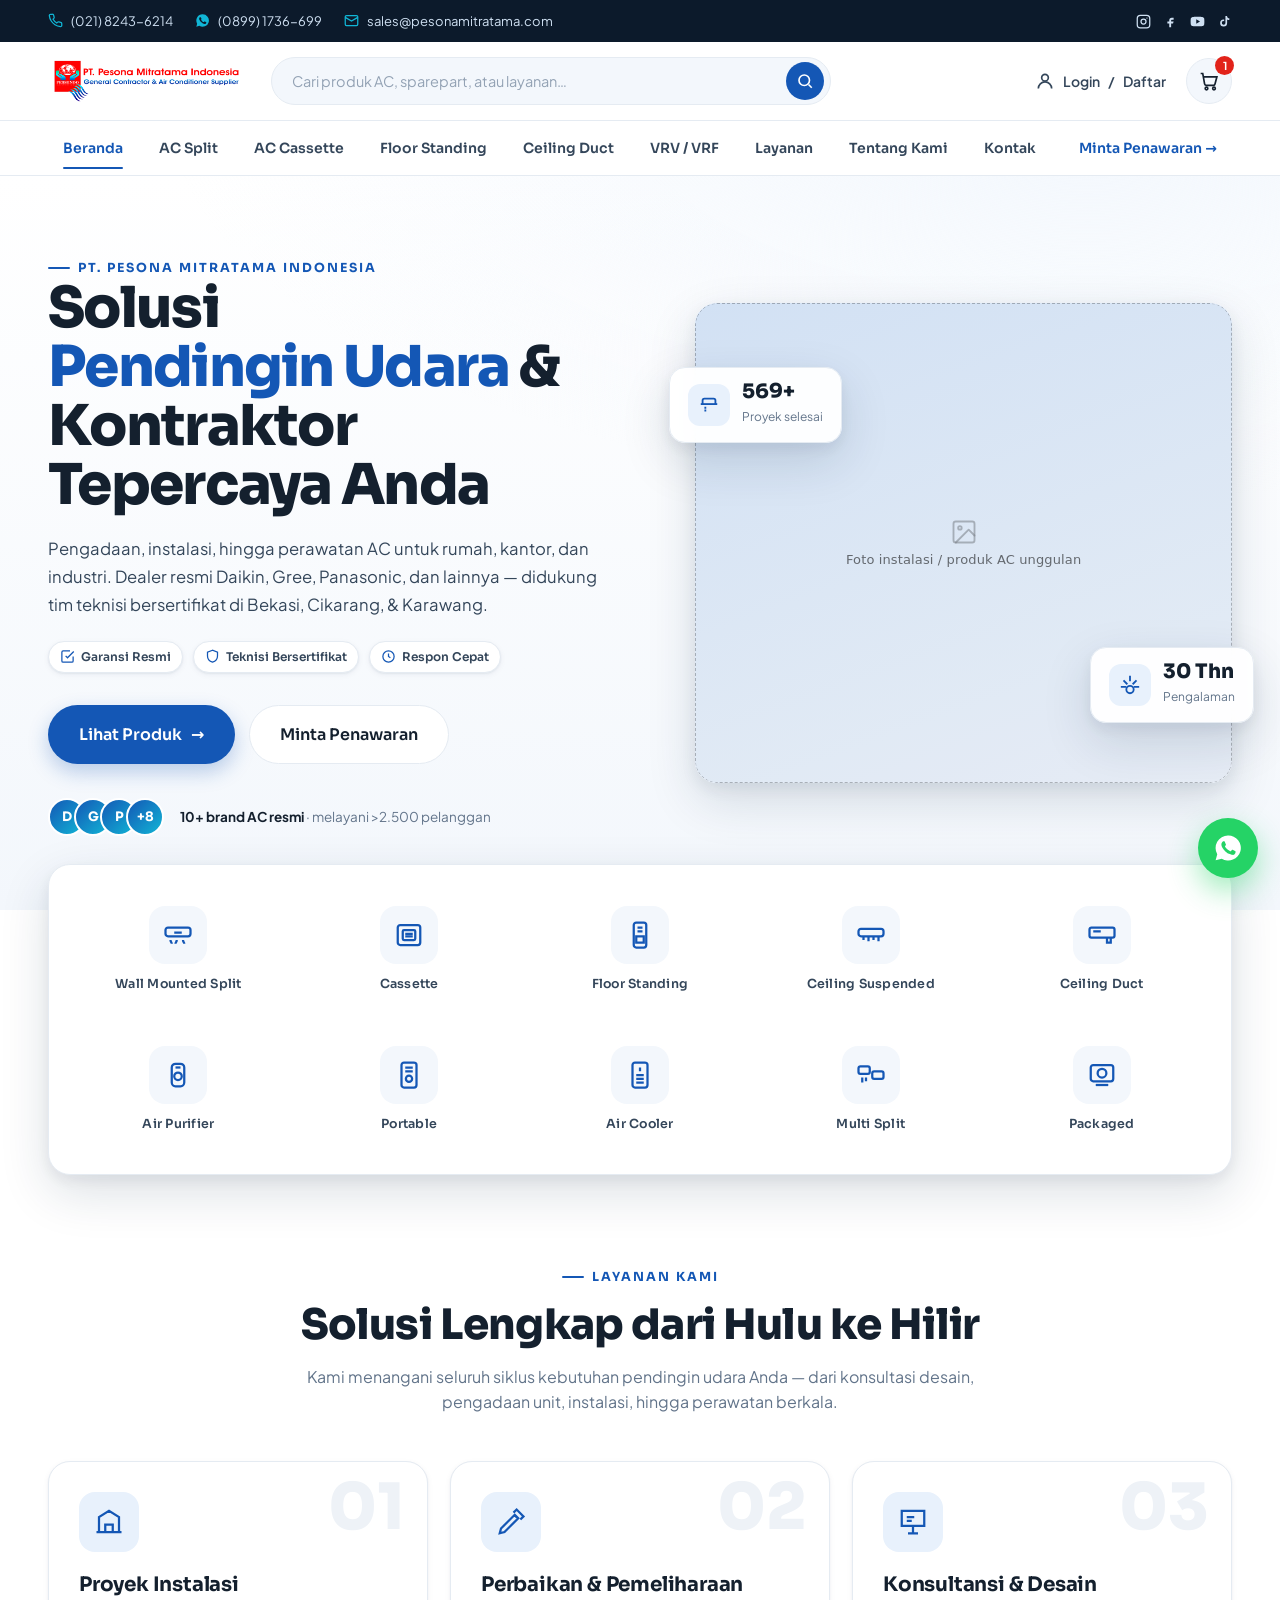
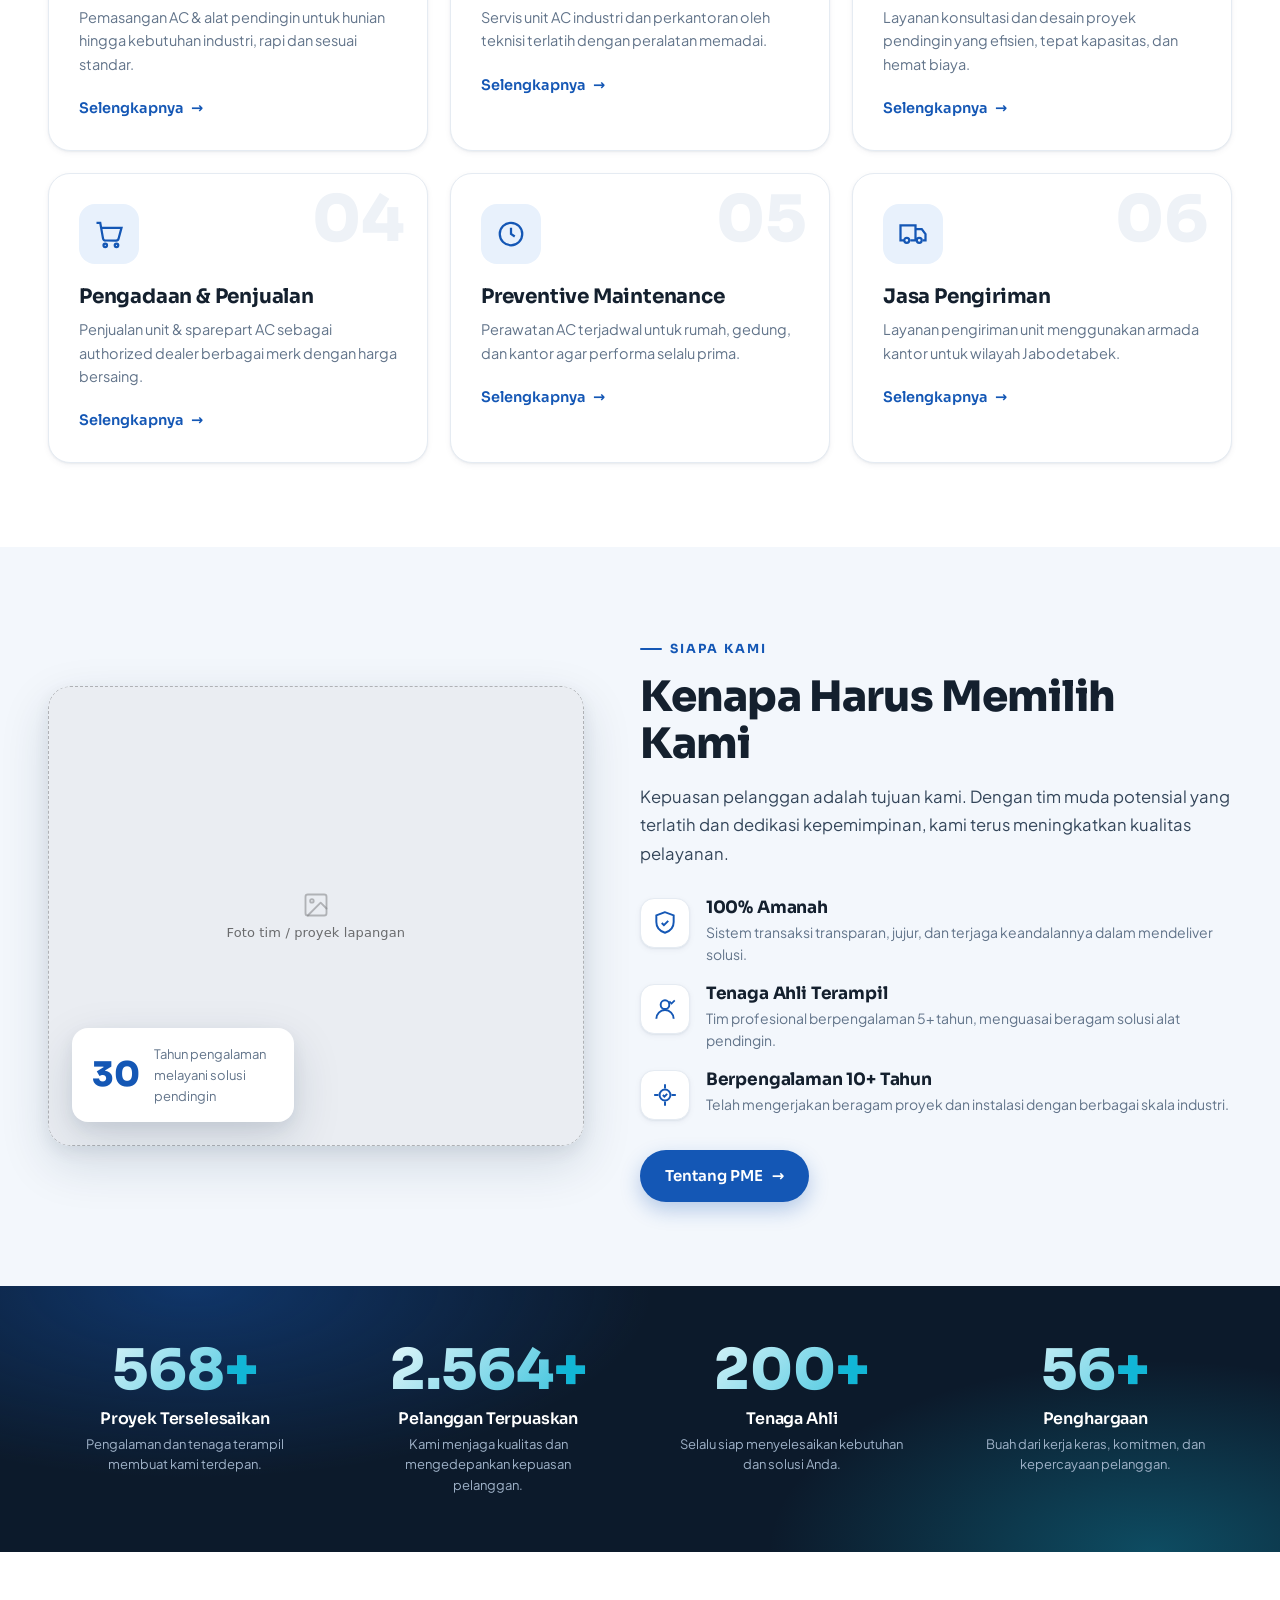
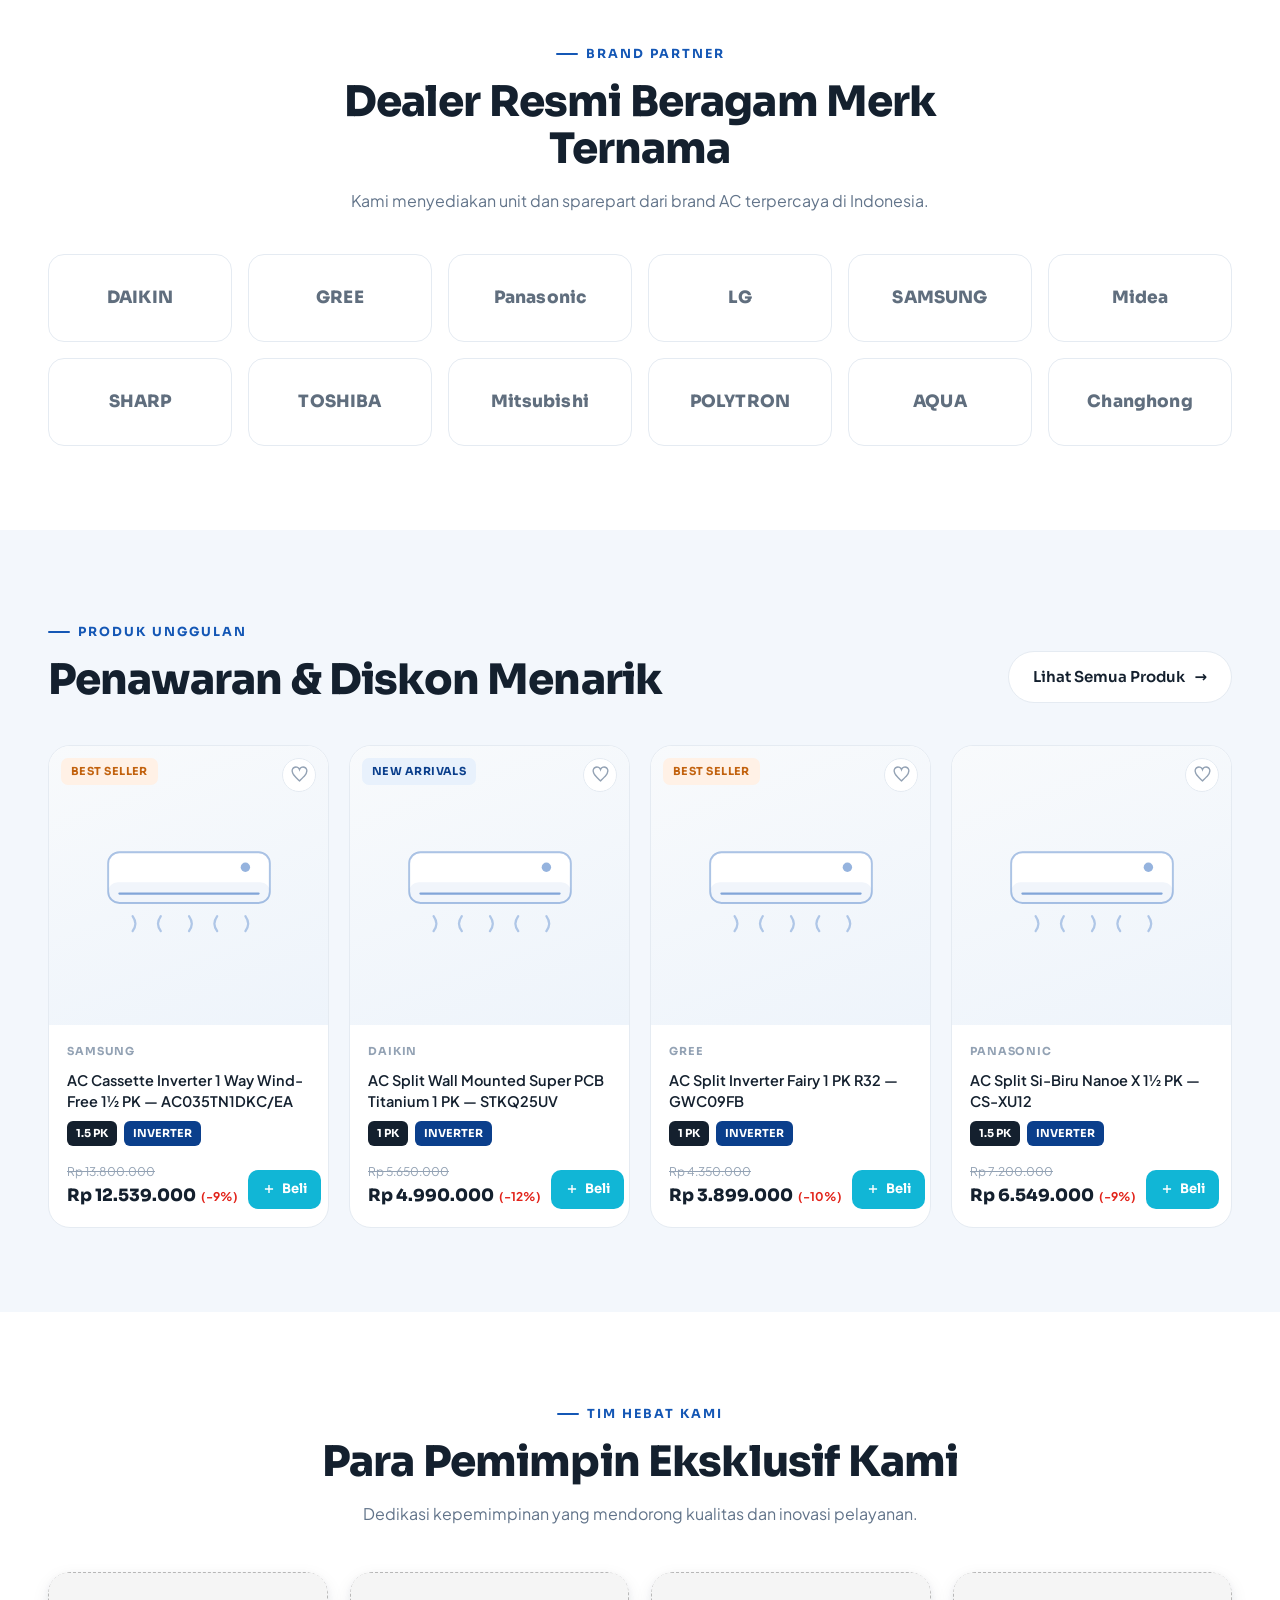
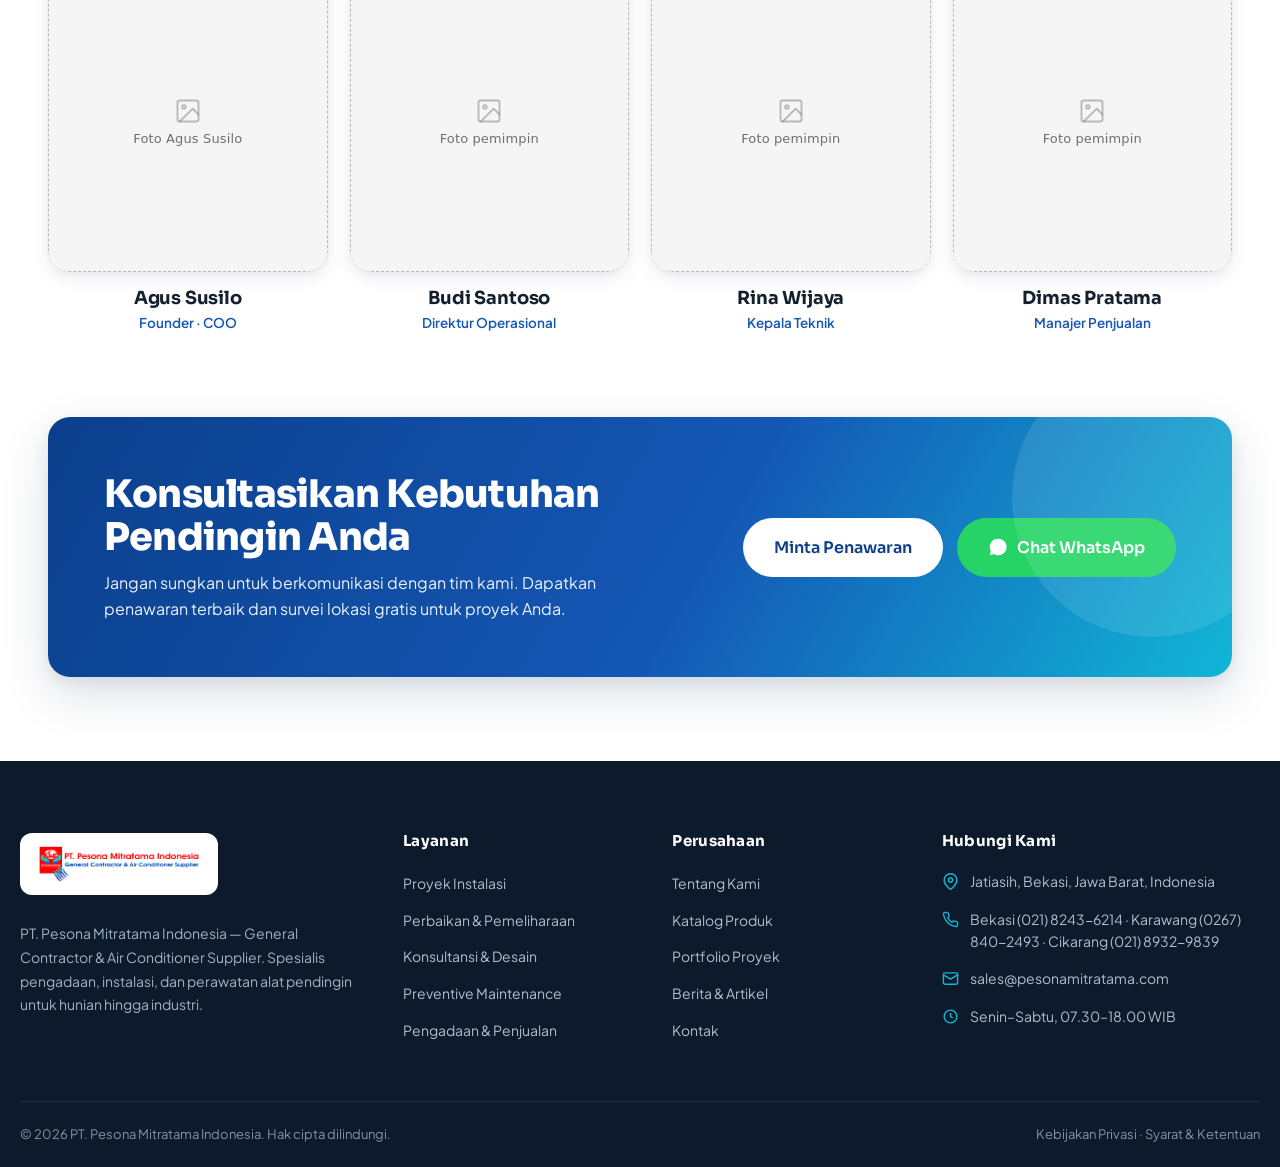
==== index.html @ 2b2618f6 "first commit" ====
<!DOCTYPE html>
<html lang="id" data-hero="split">
<head>
<meta charset="UTF-8" />
<meta name="viewport" content="width=device-width, initial-scale=1.0" />
<title>PME Indonesia — Kontraktor &amp; Solusi Pendingin AC</title>
<link rel="stylesheet" href="assets/styles.css" />
<style>
/* ===================== HERO ===================== */
.hero{position:relative;overflow:hidden;background:
  radial-gradient(120% 90% at 85% -10%, var(--accent-tint), transparent 60%),
  linear-gradient(180deg,#fff,var(--bg-soft))}
[data-hero="split"] .hero-slider,[data-hero="split"] .hero-center,
[data-hero="slider"] .hero-split,[data-hero="slider"] .hero-center,
[data-hero="centered"] .hero-split,[data-hero="centered"] .hero-slider{display:none!important}

/* --- split hero --- */
.hero-split .wrap{display:grid;grid-template-columns:1.05fr .95fr;gap:54px;align-items:center;padding-top:74px;padding-bottom:74px}
.hero-split .h-copy{max-width:560px}
.hero-tags{display:flex;gap:10px;flex-wrap:wrap;margin:22px 0 26px}
.hero-tags .chip{background:#fff;border:1px solid var(--line);color:var(--ink-2);box-shadow:var(--shadow-sm)}
.hero-tags .chip svg{width:15px;height:15px;color:var(--accent)}
.hero-split h1{font-size:clamp(36px,4.4vw,58px);font-weight:800;letter-spacing:-.03em;line-height:1.05}
.hero-split h1 .hl{color:var(--accent);position:relative;white-space:nowrap}
.hero-split .lead{margin-top:20px}
.hero-cta{display:flex;gap:14px;flex-wrap:wrap;margin-top:32px}
.hero-trust{display:flex;align-items:center;gap:16px;margin-top:34px;color:var(--muted);font-size:13.5px}
.hero-trust .avs{display:flex}
.hero-trust .avs span{width:38px;height:38px;border-radius:50%;border:2.5px solid #fff;margin-left:-12px;
  background:linear-gradient(135deg,var(--accent),var(--cyan));display:grid;place-items:center;color:#fff;font-weight:700;font-size:13px;font-family:var(--font-head)}
.hero-trust .avs span:first-child{margin-left:0}
.hero-trust b{color:var(--ink)}

.h-visual{position:relative}
.h-visual .vcard{position:relative;border-radius:var(--radius-lg);overflow:hidden;box-shadow:var(--shadow-lg);
  background:linear-gradient(160deg,#dbeafe,#eff6ff)}
.h-visual image-slot{width:100%;height:480px;display:block}
.float-stat{position:absolute;background:rgba(255,255,255,.94);backdrop-filter:blur(8px);border:1px solid var(--line);
  border-radius:16px;padding:14px 18px;box-shadow:var(--shadow-lg);display:flex;align-items:center;gap:12px}
.float-stat .ic{width:42px;height:42px;border-radius:12px;background:var(--accent-soft);color:var(--accent);display:grid;place-items:center;flex-shrink:0}
.float-stat .ic svg{width:22px;height:22px}
.float-stat b{display:block;font-family:var(--font-head);font-size:20px;font-weight:800;line-height:1;color:var(--ink)}
.float-stat span{font-size:12px;color:var(--muted)}
.float-stat.fs1{left:-26px;top:64px;animation:floaty 5s ease-in-out infinite}
.float-stat.fs2{right:-22px;bottom:60px;animation:floaty 6s ease-in-out infinite .6s}
.h-visual .blob{position:absolute;inset:-10% -8% auto auto;width:60%;height:60%;
  background:radial-gradient(circle,var(--cyan-soft),transparent 70%);filter:blur(8px);z-index:-1}
@keyframes floaty{50%{transform:translateY(-12px)}}
@media(prefers-reduced-motion:reduce){.float-stat{animation:none}}

/* --- banner slider hero --- */
.hero-slider{padding:26px 0 30px}
.hb{position:relative;border-radius:var(--radius-lg);overflow:hidden;box-shadow:var(--shadow-lg);height:440px}
.hb-slide{position:absolute;inset:0;opacity:0;transition:opacity .8s ease;display:grid;grid-template-columns:1.15fr .85fr;align-items:center}
.hb-slide.on{opacity:1}
.hb-slide .txt{padding:0 0 0 56px;color:#fff;z-index:2}
.hb-slide .txt .kick{font-family:var(--font-head);font-weight:700;letter-spacing:.14em;text-transform:uppercase;font-size:13px;opacity:.9}
.hb-slide .txt h2{font-size:clamp(30px,3.6vw,50px);font-weight:800;letter-spacing:-.02em;margin:14px 0 16px;line-height:1.05;color:#fff}
.hb-slide .txt p{font-size:17px;opacity:.92;max-width:380px;margin-bottom:26px}
.hb-slide .art{position:relative;height:100%}
.hb-slide .art image-slot{width:100%;height:100%}
.hb-1{background:linear-gradient(120deg,#0b3f8c,#1457B5 55%,#11B6D6)}
.hb-2{background:linear-gradient(120deg,#0c1a2b,#1b3a8a 60%,#0e9bb8)}
.hb-3{background:linear-gradient(120deg,#097256,#0e9e78 55%,#34d399)}
.hb-disc{display:inline-flex;align-items:center;gap:10px;background:rgba(255,255,255,.16);border:1px solid rgba(255,255,255,.3);
  border-radius:var(--pill);padding:7px 16px;font-weight:700;font-family:var(--font-head);font-size:14px;margin-bottom:18px}
.hb-nav{position:absolute;top:50%;transform:translateY(-50%);width:46px;height:46px;border-radius:50%;border:0;
  background:rgba(255,255,255,.22);color:#fff;display:grid;place-items:center;cursor:pointer;z-index:5;transition:.2s}
.hb-nav:hover{background:rgba(255,255,255,.4)}
.hb-prev{left:16px}.hb-next{right:16px}
.hb-dots{position:absolute;left:56px;bottom:24px;display:flex;gap:9px;z-index:5}
.hb-dot{width:9px;height:9px;border-radius:50%;border:0;background:rgba(255,255,255,.45);cursor:pointer;transition:.2s}
.hb-dot.on{background:#fff;width:26px;border-radius:5px}

/* --- centered hero --- */
.hero-center{text-align:center;padding:90px 0 84px}
.hero-center .h-copy{max-width:780px;margin:0 auto}
.hero-center h1{font-size:clamp(38px,5.2vw,66px);font-weight:800;letter-spacing:-.03em;line-height:1.04}
.hero-center h1 .hl{color:var(--accent)}
.hero-center .lead{margin:22px auto 0;max-width:620px}
.hero-center .searchbig{display:flex;max-width:620px;margin:34px auto 0;background:#fff;border:1.5px solid var(--line);
  border-radius:var(--pill);box-shadow:var(--shadow-md);padding:7px 7px 7px 22px;align-items:center}
.hero-center .searchbig input{flex:1;border:0;outline:none;font-family:inherit;font-size:15.5px;background:transparent}
.hero-center .pills{display:flex;gap:10px;flex-wrap:wrap;justify-content:center;margin-top:22px}
.hero-center .pills a{font-size:13px;font-weight:600;font-family:var(--font-head);padding:8px 16px;border-radius:var(--pill);
  background:#fff;border:1px solid var(--line);color:var(--ink-2);transition:.18s}
.hero-center .pills a:hover{border-color:var(--accent);color:var(--accent)}

/* ===================== CATEGORY STRIP ===================== */
.cat-strip{margin-top:-46px;position:relative;z-index:5}
[data-hero="slider"] .cat-strip,[data-hero="centered"] .cat-strip{margin-top:0;padding-top:18px}
.cat-grid{display:grid;grid-template-columns:repeat(5,1fr);gap:16px;background:#fff;border:1px solid var(--line);
  border-radius:var(--radius-lg);padding:22px;box-shadow:var(--shadow-lg)}
.cat-card{display:flex;flex-direction:column;align-items:center;gap:12px;text-align:center;padding:18px 10px;border-radius:var(--radius);
  border:1px solid transparent;transition:.18s;cursor:pointer}
.cat-card:hover{border-color:var(--accent-soft);background:var(--accent-tint);transform:translateY(-3px)}
.cat-card .cic{width:58px;height:58px;display:grid;place-items:center;border-radius:16px;background:var(--bg-soft);color:var(--accent);transition:.2s}
.cat-card:hover .cic{background:var(--accent);color:#fff}
.cat-card .cic svg{width:30px;height:30px}
.cat-card span{font-family:var(--font-head);font-weight:600;font-size:12.5px;letter-spacing:.02em;color:var(--ink-2);line-height:1.3}

/* ===================== SERVICES ===================== */
.svc-grid{display:grid;grid-template-columns:repeat(3,1fr);gap:22px;margin-top:46px}
.svc-card{position:relative;background:#fff;border:1px solid var(--line);border-radius:var(--radius-lg);padding:30px;
  overflow:hidden;transition:.22s;box-shadow:var(--shadow-sm)}
.svc-card:hover{transform:translateY(-5px);box-shadow:var(--shadow-lg);border-color:var(--accent-soft)}
.svc-card .num{position:absolute;right:22px;top:14px;font-family:var(--font-head);font-weight:800;font-size:64px;color:var(--line-2);line-height:1}
.svc-card .sic{width:60px;height:60px;border-radius:16px;display:grid;place-items:center;background:var(--accent-soft);color:var(--accent);margin-bottom:22px;position:relative}
.svc-card:hover .sic{background:var(--accent);color:#fff}
.svc-card .sic svg{width:30px;height:30px}
.svc-card h3{font-size:20px;margin-bottom:10px;position:relative}
.svc-card p{font-size:14.5px;color:var(--muted);margin-bottom:18px;position:relative}
.svc-card .link-more{position:relative}

/* ===================== WHY US (split) ===================== */
.why{background:var(--bg-soft)}
.why .wrap{display:grid;grid-template-columns:.95fr 1.05fr;gap:56px;align-items:center}
.why-visual{position:relative;border-radius:var(--radius-lg);overflow:hidden;box-shadow:var(--shadow-lg)}
.why-visual image-slot{width:100%;height:460px}
.why-badge{position:absolute;left:24px;bottom:24px;background:#fff;border-radius:16px;padding:16px 20px;box-shadow:var(--shadow-lg);display:flex;align-items:center;gap:14px}
.why-badge .yr{font-family:var(--font-head);font-weight:800;font-size:34px;color:var(--accent);line-height:1}
.why-badge span{font-size:13px;color:var(--muted);max-width:120px}
.why-list{margin-top:30px;display:flex;flex-direction:column;gap:18px}
.why-item{display:flex;gap:16px}
.why-item .yic{width:50px;height:50px;border-radius:14px;flex-shrink:0;display:grid;place-items:center;background:#fff;border:1px solid var(--line);color:var(--accent);box-shadow:var(--shadow-sm)}
.why-item .yic svg{width:26px;height:26px}
.why-item h4{font-family:var(--font-head);font-size:17px;font-weight:700;margin-bottom:4px}
.why-item p{font-size:14px;color:var(--muted)}

/* ===================== STATS ===================== */
.stats{background:var(--dark);color:#fff;position:relative;overflow:hidden}
.stats::before{content:"";position:absolute;inset:0;background:
  radial-gradient(60% 120% at 15% 0%, rgba(20,87,181,.45), transparent 60%),
  radial-gradient(50% 120% at 90% 100%, rgba(17,182,214,.32), transparent 60%)}
.stats .wrap{position:relative}
.stats-grid{display:grid;grid-template-columns:repeat(4,1fr);gap:30px;text-align:center}
.stat .num{font-family:var(--font-head);font-weight:800;font-size:clamp(38px,4.4vw,56px);line-height:1;
  background:linear-gradient(135deg,#fff,var(--cyan));-webkit-background-clip:text;background-clip:text;color:transparent}
.stat .plus{color:var(--cyan)}
.stat h4{font-size:16px;margin-top:12px;color:#fff;font-weight:600}
.stat p{font-size:13px;color:#9fb2c8;margin-top:6px;max-width:230px;margin-inline:auto}

/* ===================== BRANDS ===================== */
.brand-grid{display:grid;grid-template-columns:repeat(6,1fr);gap:16px;margin-top:40px}
.brand-card{height:88px;display:grid;place-items:center;background:#fff;border:1px solid var(--line);border-radius:var(--radius);
  font-family:var(--font-head);font-weight:800;font-size:17px;letter-spacing:.01em;color:var(--ink-2);transition:.2s;
  text-align:center;padding:10px}
.brand-card span{opacity:.78;transition:.2s}
.brand-card:hover{border-color:var(--accent-soft);box-shadow:var(--shadow-md);transform:translateY(-3px)}
.brand-card:hover span{opacity:1;color:var(--accent)}

/* ===================== PRODUCTS ===================== */
.prod-grid{display:grid;grid-template-columns:repeat(4,1fr);gap:20px;margin-top:42px}
.prod-card{background:#fff;border:1px solid var(--line);border-radius:var(--radius-lg);overflow:hidden;transition:.22s;display:flex;flex-direction:column}
.prod-card:hover{transform:translateY(-5px);box-shadow:var(--shadow-lg);border-color:var(--accent-soft)}
.prod-media{position:relative;aspect-ratio:1/1;background:linear-gradient(160deg,#f8fafc,#eef4fb);display:grid;place-items:center;padding:22px}
.prod-media .badge{position:absolute;left:12px;top:12px}
.prod-media .like{position:absolute;right:12px;top:12px;width:34px;height:34px;border-radius:50%;background:#fff;border:1px solid var(--line);
  display:grid;place-items:center;color:var(--faint);cursor:pointer;transition:.18s}
.prod-media .like:hover{color:var(--red);border-color:var(--red)}
.prod-media .acimg{width:80%;color:var(--accent)}
.prod-body{padding:18px;display:flex;flex-direction:column;gap:10px;flex:1}
.prod-brand{font-size:11px;font-weight:700;letter-spacing:.08em;text-transform:uppercase;color:var(--faint);font-family:var(--font-head)}
.prod-name{font-size:14.5px;font-weight:600;line-height:1.4;color:var(--ink);min-height:40px}
.prod-meta{display:flex;gap:7px}
.tag-pk{background:var(--ink);color:#fff;font-family:var(--font-head);font-weight:700;font-size:11px;padding:4px 9px;border-radius:6px}
.tag-inv{background:var(--accent-700);color:#fff;font-family:var(--font-head);font-weight:700;font-size:11px;padding:4px 9px;border-radius:6px}
.prod-foot{margin-top:auto;display:flex;align-items:flex-end;justify-content:space-between;gap:10px;padding-top:6px}
.prod-price .old{font-size:12px;color:var(--faint);text-decoration:line-through;white-space:nowrap}
.prod-price .now{font-family:var(--font-head);font-weight:800;font-size:17px;color:var(--ink);white-space:nowrap}
.prod-price .disc{color:var(--red);font-size:12px;font-weight:700;margin-left:5px}
.prod-buy{display:inline-flex;align-items:center;gap:6px;background:var(--cyan);color:#fff;font-family:var(--font-head);font-weight:700;
  font-size:13px;padding:9px 14px;border-radius:var(--radius-sm);cursor:pointer;transition:.18s}
.prod-buy:hover{filter:brightness(.94)}

/* ===================== TEAM ===================== */
.team-grid{display:grid;grid-template-columns:repeat(4,1fr);gap:22px;margin-top:46px}
.team-card{text-align:center}
.team-photo{position:relative;border-radius:var(--radius-lg);overflow:hidden;box-shadow:var(--shadow-md);margin-bottom:16px}
.team-photo image-slot{width:100%;height:300px}
.team-photo .social{position:absolute;left:0;right:0;bottom:0;display:flex;justify-content:center;gap:10px;padding:14px;
  background:linear-gradient(transparent,rgba(12,26,43,.7));opacity:0;transform:translateY(10px);transition:.25s}
.team-card:hover .team-photo .social{opacity:1;transform:none}
.team-photo .social a{width:34px;height:34px;border-radius:50%;background:#fff;display:grid;place-items:center;color:var(--accent)}
.team-card h4{font-family:var(--font-head);font-size:18px;font-weight:700}
.team-card .role{color:var(--accent);font-size:13.5px;font-weight:600;margin-top:3px}

/* ===================== CTA BAND ===================== */
.cta{position:relative;border-radius:var(--radius-lg);overflow:hidden;background:linear-gradient(120deg,var(--accent-700),var(--accent) 55%,var(--cyan));
  color:#fff;padding:56px 56px;display:grid;grid-template-columns:1.4fr auto;align-items:center;gap:30px;box-shadow:var(--shadow-lg)}
.cta::after{content:"";position:absolute;right:-60px;top:-60px;width:280px;height:280px;border-radius:50%;background:rgba(255,255,255,.1)}
.cta h2{color:#fff;font-size:clamp(26px,3vw,38px);font-weight:800;letter-spacing:-.02em;position:relative}
.cta p{opacity:.92;margin-top:12px;max-width:520px;position:relative;font-size:16px}
.cta .cta-actions{display:flex;gap:14px;position:relative;flex-wrap:wrap}
.cta .btn-white{background:#fff;color:var(--accent-700)}
.cta .btn-white:hover{background:#eef4fb}
.cta .btn-wa{background:#25D366;color:#fff}

/* drawer */
.drawer{position:fixed;inset:0;z-index:200;visibility:hidden}
.drawer.open{visibility:visible}
.drawer-scrim{position:absolute;inset:0;background:rgba(12,26,43,.5);opacity:0;transition:.25s}
.drawer.open .drawer-scrim{opacity:1}
.drawer-panel{position:absolute;top:0;left:0;bottom:0;width:84%;max-width:330px;background:#fff;padding:24px;
  transform:translateX(-100%);transition:transform .3s cubic-bezier(.3,.7,.3,1);overflow:auto}
.drawer.open .drawer-panel{transform:none}
.drawer-panel .brand{margin-bottom:24px}
.drawer-panel a{display:block;padding:13px 12px;border-radius:10px;font-family:var(--font-head);font-weight:600;color:var(--ink-2);font-size:15px}
.drawer-panel a:hover{background:var(--accent-tint);color:var(--accent)}
.drawer-panel .dsearch{display:flex;background:var(--bg-soft);border:1px solid var(--line);border-radius:var(--pill);padding:0 6px 0 16px;align-items:center;margin-bottom:18px;height:46px}
.drawer-panel .dsearch input{flex:1;border:0;background:transparent;outline:none;font-family:inherit;font-size:14px}

@media(max-width:1024px){
  .cat-grid{grid-template-columns:repeat(4,1fr)}
  .svc-grid{grid-template-columns:repeat(2,1fr)}
  .brand-grid{grid-template-columns:repeat(4,1fr)}
  .prod-grid{grid-template-columns:repeat(2,1fr)}
  .team-grid{grid-template-columns:repeat(2,1fr)}
  .stats-grid{grid-template-columns:repeat(2,1fr);gap:40px 20px}
  .why .wrap{grid-template-columns:1fr;gap:36px}
  .hero-split .wrap{grid-template-columns:1fr;gap:30px}
  .hero-split .h-visual{order:-1}
  .h-visual image-slot{height:340px}
  .hb-slide .art{display:none}
  .hb-slide{grid-template-columns:1fr}
  .hb-slide .txt{padding-right:40px}
}
@media(max-width:640px){
  .cat-grid{grid-template-columns:repeat(2,1fr);padding:16px}
  .svc-grid{grid-template-columns:1fr}
  .brand-grid{grid-template-columns:repeat(2,1fr)}
  .prod-grid{grid-template-columns:1fr}
  .team-grid{grid-template-columns:1fr 1fr}
  .cta{grid-template-columns:1fr;padding:34px 26px;text-align:left}
  .float-stat{display:none}
}
</style>
</head>
<body>
<template id="__bundler_thumbnail" data-bg-color="#1457B5">
  <svg viewBox="0 0 1200 800" xmlns="http://www.w3.org/2000/svg">
    <rect width="1200" height="800" fill="#1457B5"/>
    <rect x="360" y="300" width="480" height="150" rx="28" fill="#ffffff"/>
    <rect x="360" y="385" width="480" height="65" rx="20" fill="#cfe0f6"/>
    <line x1="400" y1="417" x2="800" y2="417" stroke="#1457B5" stroke-width="8" stroke-linecap="round"/>
    <circle cx="780" cy="335" r="14" fill="#11B6D6"/>
    <path d="M430 480c12 18 12 30 0 48M520 480c-12 18-12 30 0 48M610 480c12 18 12 30 0 48M700 480c-12 18-12 30 0 48M770 480c12 18 12 30 0 48" stroke="#cfe0f6" stroke-width="9" stroke-linecap="round" fill="none"/>
    <text x="600" y="620" font-family="Arial, sans-serif" font-size="62" font-weight="800" fill="#ffffff" text-anchor="middle" letter-spacing="6">PME</text>
    <text x="600" y="670" font-family="Arial, sans-serif" font-size="26" fill="#cfe0f6" text-anchor="middle" letter-spacing="3">PESONA MITRATAMA INDONESIA</text>
  </svg>
</template>
<!-- ============ HEADER (shared) ============ -->
<div class="topbar">
  <div class="wrap">
    <div class="tb-left">
      <a class="tb-item" href="tel:02182436214"><svg viewBox="0 0 24 24" fill="none" stroke="currentColor" stroke-width="2"><path d="M22 16.92v3a2 2 0 0 1-2.18 2 19.79 19.79 0 0 1-8.63-3.07 19.5 19.5 0 0 1-6-6 19.79 19.79 0 0 1-3.07-8.67A2 2 0 0 1 4.11 2h3a2 2 0 0 1 2 1.72c.13.96.36 1.9.7 2.81a2 2 0 0 1-.45 2.11L8.09 9.91a16 16 0 0 0 6 6l1.27-1.27a2 2 0 0 1 2.11-.45c.9.34 1.85.57 2.81.7A2 2 0 0 1 22 16.92z"/></svg> (021) 8243-6214</a>
      <a class="tb-item" href="https://wa.me/6281289069996"><svg viewBox="0 0 24 24" fill="currentColor"><path d="M12 2a10 10 0 0 0-8.6 15l-1.3 4.8 4.9-1.3A10 10 0 1 0 12 2zm5.8 14.2c-.2.7-1.2 1.3-1.7 1.3-.4 0-1 .1-3.4-.9-2.9-1.3-4.7-4.3-4.9-4.5-.1-.2-1.1-1.5-1.1-2.9s.7-2 1-2.3c.2-.3.5-.3.7-.3h.5c.2 0 .4 0 .6.5l.8 2c.1.1.1.3 0 .5l-.4.6c-.2.2-.4.4-.2.7.2.3.8 1.3 1.7 2.1 1.2 1 2.1 1.4 2.4 1.5.2.1.4.1.6-.1l.7-.9c.2-.2.4-.2.6-.1l1.9.9c.2.1.4.2.4.3.1.1.1.6-.1 1.3z"/></svg> (0899) 1736-699</a>
      <a class="tb-item" href="mailto:sales@pesonamitratama.com"><svg viewBox="0 0 24 24" fill="none" stroke="currentColor" stroke-width="2"><rect x="2" y="4" width="20" height="16" rx="2"/><path d="m22 7-10 6L2 7"/></svg> sales@pesonamitratama.com</a>
    </div>
    <div class="tb-right">
      <div class="socials">
        <a href="#" aria-label="Instagram"><svg viewBox="0 0 24 24" fill="none" stroke="currentColor" stroke-width="2"><rect x="2" y="2" width="20" height="20" rx="5"/><circle cx="12" cy="12" r="4"/><circle cx="17.5" cy="6.5" r="1" fill="currentColor" stroke="none"/></svg></a>
        <a href="#" aria-label="Facebook"><svg viewBox="0 0 24 24" fill="currentColor"><path d="M14 9h3V6h-3a4 4 0 0 0-4 4v2H7v3h3v6h3v-6h3l1-3h-4v-2a1 1 0 0 1 1-1z"/></svg></a>
        <a href="#" aria-label="YouTube"><svg viewBox="0 0 24 24" fill="currentColor"><path d="M23 12s0-3.5-.4-5.1a2.7 2.7 0 0 0-1.9-1.9C18.9 4.5 12 4.5 12 4.5s-6.9 0-8.7.5A2.7 2.7 0 0 0 1.4 6.9C1 8.5 1 12 1 12s0 3.5.4 5.1a2.7 2.7 0 0 0 1.9 1.9c1.8.5 8.7.5 8.7.5s6.9 0 8.7-.5a2.7 2.7 0 0 0 1.9-1.9C23 15.5 23 12 23 12zM10 15.5v-7l6 3.5z"/></svg></a>
        <a href="#" aria-label="TikTok"><svg viewBox="0 0 24 24" fill="currentColor"><path d="M16 3c.3 2.1 1.6 3.6 3.7 3.8v2.6c-1.2.1-2.4-.2-3.5-.8v5.6a5.6 5.6 0 1 1-5.6-5.6c.3 0 .6 0 .9.1v2.7a2.9 2.9 0 1 0 2 2.8V3z"/></svg></a>
      </div>
    </div>
  </div>
</div>

<header class="header">
  <div class="wrap">
    <a class="brand" href="index.html"><img src="assets/pme-logo.png" alt="PT. Pesona Mitratama Indonesia" /></a>
    <div class="searchbar">
      <input type="text" placeholder="Cari produk AC, sparepart, atau layanan…" />
      <button aria-label="Cari"><svg width="18" height="18" viewBox="0 0 24 24" fill="none" stroke="currentColor" stroke-width="2.2"><circle cx="11" cy="11" r="7"/><path d="m21 21-4.3-4.3"/></svg></button>
    </div>
    <div class="h-right">
      <div class="h-account">
        <svg width="20" height="20" viewBox="0 0 24 24" fill="none" stroke="currentColor" stroke-width="2"><circle cx="12" cy="8" r="4"/><path d="M4 21a8 8 0 0 1 16 0"/></svg>
        <a class="login-txt" href="#">Login</a><span class="reg-sep">/</span><a href="#">Daftar</a>
      </div>
      <a class="h-cart" href="#"><svg width="20" height="20" viewBox="0 0 24 24" fill="none" stroke="currentColor" stroke-width="2"><circle cx="9" cy="21" r="1.6"/><circle cx="18" cy="21" r="1.6"/><path d="M2 3h2.5l2.2 12.5a2 2 0 0 0 2 1.7h8.5a2 2 0 0 0 2-1.6L21.5 7H6"/></svg><span class="count">1</span></a>
      <button class="hamburger" aria-label="Menu"><span></span><span></span><span></span></button>
    </div>
  </div>
</header>

<nav class="nav">
  <div class="wrap">
    <a href="index.html" class="active">Beranda</a>
    <a href="katalog.html">AC Split</a>
    <a href="katalog.html">AC Cassette</a>
    <a href="katalog.html">Floor Standing</a>
    <a href="katalog.html">Ceiling Duct</a>
    <a href="katalog.html">VRV / VRF</a>
    <a href="layanan.html">Layanan</a>
    <a href="tentang.html">Tentang Kami</a>
    <a href="kontak.html">Kontak</a>
    <a href="kontak.html" class="quote-link">Minta Penawaran →</a>
  </div>
</nav>

<!-- mobile drawer -->
<div class="drawer">
  <div class="drawer-scrim"></div>
  <div class="drawer-panel">
    <a class="brand" href="index.html"><img src="assets/pme-logo.png" alt="PME" style="height:40px" /></a>
    <div class="dsearch"><input placeholder="Cari produk…" /><svg width="18" height="18" viewBox="0 0 24 24" fill="none" stroke="#62748A" stroke-width="2.2"><circle cx="11" cy="11" r="7"/><path d="m21 21-4.3-4.3"/></svg></div>
    <a href="index.html">Beranda</a>
    <a href="katalog.html">Katalog Produk AC</a>
    <a href="layanan.html">Layanan</a>
    <a href="tentang.html">Tentang Kami</a>
    <a href="kontak.html">Kontak</a>
    <a href="kontak.html" style="color:var(--accent)">Minta Penawaran →</a>
  </div>
</div>

<!-- ============ HERO ============ -->
<section class="hero">
  <!-- SPLIT -->
  <div class="hero-split">
    <div class="wrap">
      <div class="h-copy reveal">
        <span class="eyebrow">PT. Pesona Mitratama Indonesia</span>
        <h1>Solusi <span class="hl">Pendingin Udara</span> &amp; Kontraktor Tepercaya Anda</h1>
        <p class="lead">Pengadaan, instalasi, hingga perawatan AC untuk rumah, kantor, dan industri. Dealer resmi Daikin, Gree, Panasonic, dan lainnya — didukung tim teknisi bersertifikat di Bekasi, Cikarang, &amp; Karawang.</p>
        <div class="hero-tags">
          <span class="chip"><svg viewBox="0 0 24 24" fill="none" stroke="currentColor" stroke-width="2"><path d="m9 11 3 3L22 4"/><path d="M21 12v7a2 2 0 0 1-2 2H5a2 2 0 0 1-2-2V5a2 2 0 0 1 2-2h11"/></svg> Garansi Resmi</span>
          <span class="chip"><svg viewBox="0 0 24 24" fill="none" stroke="currentColor" stroke-width="2"><path d="M12 2 4 5v6c0 5 3.4 8.5 8 10 4.6-1.5 8-5 8-10V5z"/></svg> Teknisi Bersertifikat</span>
          <span class="chip"><svg viewBox="0 0 24 24" fill="none" stroke="currentColor" stroke-width="2"><circle cx="12" cy="12" r="9"/><path d="M12 7v5l3 2"/></svg> Respon Cepat</span>
        </div>
        <div class="hero-cta">
          <a class="btn btn-primary btn-lg" href="katalog.html">Lihat Produk <span class="ar">→</span></a>
          <a class="btn btn-ghost btn-lg" href="kontak.html">Minta Penawaran</a>
        </div>
        <div class="hero-trust">
          <div class="avs"><span>D</span><span>G</span><span>P</span><span>+8</span></div>
          <div><b>10+ brand AC resmi</b> &middot; melayani &gt;2.500 pelanggan</div>
        </div>
      </div>
      <div class="h-visual reveal">
        <div class="blob"></div>
        <div class="vcard">
          <image-slot id="hero-main" shape="rounded" radius="22" placeholder="Foto instalasi / produk AC unggulan"></image-slot>
        </div>
        <div class="float-stat fs1">
          <div class="ic"><svg viewBox="0 0 24 24" fill="none" stroke="currentColor" stroke-width="2"><path d="M3 11h18"/><path d="M5 11V7a2 2 0 0 1 2-2h10a2 2 0 0 1 2 2v4"/><path d="M7 15h2M7 18h2"/></svg></div>
          <div><b>569+</b><span>Proyek selesai</span></div>
        </div>
        <div class="float-stat fs2">
          <div class="ic"><svg viewBox="0 0 24 24" fill="none" stroke="currentColor" stroke-width="2"><path d="M12 2v6M4.9 7l4.2 4.2M2 14h6M19.1 7l-4.2 4.2M22 14h-6"/><circle cx="12" cy="17" r="4"/></svg></div>
          <div><b>30 Thn</b><span>Pengalaman</span></div>
        </div>
      </div>
    </div>
  </div>

  <!-- BANNER SLIDER -->
  <div class="hero-slider">
    <div class="wrap">
      <div class="hb" data-slider>
        <div class="hb-slide hb-1 on">
          <div class="txt">
            <span class="kick">Promo Brand Resmi</span>
            <div class="hb-disc">★ Garansi Kompresor 10 Tahun</div>
            <h2>AC Inverter Hemat Energi, Dingin Maksimal</h2>
            <p>Outdoor anti karat + perlindungan menyeluruh. Tersedia merk Gree, Daikin &amp; Panasonic.</p>
            <a class="btn btn-white btn-lg" href="katalog.html">Belanja Sekarang →</a>
          </div>
          <div class="art"><image-slot id="hb-1" placeholder="Banner produk 1"></image-slot></div>
        </div>
        <div class="hb-slide hb-2">
          <div class="txt">
            <span class="kick">Jasa Kontraktor</span>
            <div class="hb-disc">✓ Survei Lokasi Gratis</div>
            <h2>Instalasi &amp; Maintenance Skala Industri</h2>
            <p>Dari kantor sampai pabrik — dikerjakan tim profesional berpengalaman 10+ tahun.</p>
            <a class="btn btn-white btn-lg" href="layanan.html">Lihat Layanan →</a>
          </div>
          <div class="art"><image-slot id="hb-2" placeholder="Banner proyek"></image-slot></div>
        </div>
        <div class="hb-slide hb-3">
          <div class="txt">
            <span class="kick">Preventive Maintenance</span>
            <div class="hb-disc">⚙ Kontrak Servis Berkala</div>
            <h2>Jaga AC Tetap Awet &amp; Efisien</h2>
            <p>Program perawatan terjadwal untuk gedung, ruko, dan hunian Anda.</p>
            <a class="btn btn-white btn-lg" href="layanan.html">Konsultasi Gratis →</a>
          </div>
          <div class="art"><image-slot id="hb-3" placeholder="Banner maintenance"></image-slot></div>
        </div>
        <button class="hb-nav hb-prev" aria-label="Sebelumnya">‹</button>
        <button class="hb-nav hb-next" aria-label="Berikutnya">›</button>
        <div class="hb-dots"><button class="hb-dot on"></button><button class="hb-dot"></button><button class="hb-dot"></button></div>
      </div>
    </div>
  </div>

  <!-- CENTERED -->
  <div class="hero-center">
    <div class="wrap">
      <div class="h-copy reveal">
        <span class="eyebrow center">PT. Pesona Mitratama Indonesia</span>
        <h1>Sejuk Tanpa Kompromi.<br /><span class="hl">Pendingin</span> untuk Setiap Ruang.</h1>
        <p class="lead">Pengadaan, instalasi, dan perawatan AC oleh tim bersertifikat. Dealer resmi 10+ brand ternama.</p>
        <div class="searchbig">
          <input placeholder="Cari AC split, cassette, sparepart…" />
          <button class="btn btn-primary">Cari</button>
        </div>
        <div class="pills">
          <a href="katalog.html">AC Split</a><a href="katalog.html">AC Cassette</a><a href="katalog.html">Floor Standing</a>
          <a href="katalog.html">VRV/VRF</a><a href="layanan.html">Jasa Instalasi</a><a href="layanan.html">Maintenance</a>
        </div>
      </div>
    </div>
  </div>
</section>

<!-- ============ CATEGORY STRIP ============ -->
<div class="cat-strip">
  <div class="wrap">
    <div class="cat-grid reveal">
      <a class="cat-card" href="katalog.html"><span class="cic"><svg viewBox="0 0 24 24" fill="none" stroke="currentColor" stroke-width="1.8"><rect x="2" y="6" width="20" height="7" rx="2"/><path d="M6 16c0 1.5 1 2 1 3M11 16c0 1.5-1 2-1 3M16 16c0 1.5 1 2 1 3M6 10h.01M9 10h6"/></svg></span><span>Wall Mounted Split</span></a>
      <a class="cat-card" href="katalog.html"><span class="cic"><svg viewBox="0 0 24 24" fill="none" stroke="currentColor" stroke-width="1.8"><rect x="3" y="4" width="18" height="16" rx="2"/><rect x="7" y="8" width="10" height="8" rx="1"/><path d="M9 11h6M9 13h6"/></svg></span><span>Cassette</span></a>
      <a class="cat-card" href="katalog.html"><span class="cic"><svg viewBox="0 0 24 24" fill="none" stroke="currentColor" stroke-width="1.8"><rect x="7" y="2" width="10" height="20" rx="2"/><path d="M10 6h4M10 9h4M9 13h6v5H9z"/></svg></span><span>Floor Standing</span></a>
      <a class="cat-card" href="katalog.html"><span class="cic"><svg viewBox="0 0 24 24" fill="none" stroke="currentColor" stroke-width="1.8"><rect x="2" y="7" width="20" height="6" rx="2"/><path d="M6 13v3M10 13v4M14 13v3M18 13v4"/></svg></span><span>Ceiling Suspended</span></a>
      <a class="cat-card" href="katalog.html"><span class="cic"><svg viewBox="0 0 24 24" fill="none" stroke="currentColor" stroke-width="1.8"><rect x="2" y="6" width="20" height="8" rx="1.5"/><path d="M5 9h6M16 14v4h3v-4"/></svg></span><span>Ceiling Duct</span></a>
      <a class="cat-card" href="katalog.html"><span class="cic"><svg viewBox="0 0 24 24" fill="none" stroke="currentColor" stroke-width="1.8"><rect x="7" y="3" width="10" height="18" rx="3"/><circle cx="12" cy="13" r="3"/><path d="M10 6h4"/></svg></span><span>Air Purifier</span></a>
      <a class="cat-card" href="katalog.html"><span class="cic"><svg viewBox="0 0 24 24" fill="none" stroke="currentColor" stroke-width="1.8"><rect x="6" y="2" width="12" height="20" rx="2"/><path d="M9 6h6M9 9h6"/><circle cx="12" cy="15" r="2.5"/></svg></span><span>Portable</span></a>
      <a class="cat-card" href="katalog.html"><span class="cic"><svg viewBox="0 0 24 24" fill="none" stroke="currentColor" stroke-width="1.8"><rect x="6" y="2" width="12" height="20" rx="2"/><path d="M12 6v3M9 12h6M9 15h6M9 18h6"/></svg></span><span>Air Cooler</span></a>
      <a class="cat-card" href="katalog.html"><span class="cic"><svg viewBox="0 0 24 24" fill="none" stroke="currentColor" stroke-width="1.8"><rect x="2" y="5" width="9" height="6" rx="1.5"/><rect x="13" y="9" width="9" height="6" rx="1.5"/><path d="M5 14v4M8 14v3"/></svg></span><span>Multi Split</span></a>
      <a class="cat-card" href="katalog.html"><span class="cic"><svg viewBox="0 0 24 24" fill="none" stroke="currentColor" stroke-width="1.8"><rect x="3" y="4" width="18" height="13" rx="2"/><circle cx="12" cy="10.5" r="3.5"/><path d="M7 20h10"/></svg></span><span>Packaged</span></a>
    </div>
  </div>
</div>

<!-- ============ SERVICES ============ -->
<section class="section">
  <div class="wrap">
    <div class="section-head center reveal">
      <span class="eyebrow center">Layanan Kami</span>
      <h2 class="h-xl">Solusi Lengkap dari Hulu ke Hilir</h2>
      <p class="muted">Kami menangani seluruh siklus kebutuhan pendingin udara Anda — dari konsultasi desain, pengadaan unit, instalasi, hingga perawatan berkala.</p>
    </div>
    <div class="svc-grid">
      <div class="svc-card reveal"><span class="num">01</span><div class="sic"><svg viewBox="0 0 24 24" fill="none" stroke="currentColor" stroke-width="1.8"><path d="M2 20h20M4 20V8l8-5 8 5v12M9 20v-6h6v6"/></svg></div><h3>Proyek Instalasi</h3><p>Pemasangan AC &amp; alat pendingin untuk hunian hingga kebutuhan industri, rapi dan sesuai standar.</p><a class="link-more" href="layanan.html">Selengkapnya <span class="ar">→</span></a></div>
      <div class="svc-card reveal"><span class="num">02</span><div class="sic"><svg viewBox="0 0 24 24" fill="none" stroke="currentColor" stroke-width="1.8"><path d="m14.7 6.3 3 3M3 21l3.8-1 11-11-2.8-2.8-11 11z"/><path d="M14 4.5 16.5 2 22 7.5 19.5 10"/></svg></div><h3>Perbaikan &amp; Pemeliharaan</h3><p>Servis unit AC industri dan perkantoran oleh teknisi terlatih dengan peralatan memadai.</p><a class="link-more" href="layanan.html">Selengkapnya <span class="ar">→</span></a></div>
      <div class="svc-card reveal"><span class="num">03</span><div class="sic"><svg viewBox="0 0 24 24" fill="none" stroke="currentColor" stroke-width="1.8"><path d="M3 3h18v12H3z"/><path d="M7 8h6M7 11h4M8 21h8M12 15v6"/></svg></div><h3>Konsultansi &amp; Desain</h3><p>Layanan konsultasi dan desain proyek pendingin yang efisien, tepat kapasitas, dan hemat biaya.</p><a class="link-more" href="layanan.html">Selengkapnya <span class="ar">→</span></a></div>
      <div class="svc-card reveal"><span class="num">04</span><div class="sic"><svg viewBox="0 0 24 24" fill="none" stroke="currentColor" stroke-width="1.8"><path d="M2 3h3l2.2 12.5a2 2 0 0 0 2 1.7h8.5a2 2 0 0 0 2-1.6L22 7H6"/><circle cx="9" cy="21" r="1.4"/><circle cx="18" cy="21" r="1.4"/></svg></div><h3>Pengadaan &amp; Penjualan</h3><p>Penjualan unit &amp; sparepart AC sebagai authorized dealer berbagai merk dengan harga bersaing.</p><a class="link-more" href="katalog.html">Selengkapnya <span class="ar">→</span></a></div>
      <div class="svc-card reveal"><span class="num">05</span><div class="sic"><svg viewBox="0 0 24 24" fill="none" stroke="currentColor" stroke-width="1.8"><circle cx="12" cy="12" r="9"/><path d="M12 7v5l3 2"/></svg></div><h3>Preventive Maintenance</h3><p>Perawatan AC terjadwal untuk rumah, gedung, dan kantor agar performa selalu prima.</p><a class="link-more" href="layanan.html">Selengkapnya <span class="ar">→</span></a></div>
      <div class="svc-card reveal"><span class="num">06</span><div class="sic"><svg viewBox="0 0 24 24" fill="none" stroke="currentColor" stroke-width="1.8"><path d="M10 17h4V5H2v12h3M20 17h2v-5l-3-4h-5v9h2M5 17a2 2 0 1 0 4 0 2 2 0 0 0-4 0zM15 17a2 2 0 1 0 4 0 2 2 0 0 0-4 0z"/></svg></div><h3>Jasa Pengiriman</h3><p>Layanan pengiriman unit menggunakan armada kantor untuk wilayah Jabodetabek.</p><a class="link-more" href="layanan.html">Selengkapnya <span class="ar">→</span></a></div>
    </div>
  </div>
</section>

<!-- ============ WHY US ============ -->
<section class="section why">
  <div class="wrap">
    <div class="why-visual reveal">
      <image-slot id="why-img" shape="rounded" radius="22" placeholder="Foto tim / proyek lapangan"></image-slot>
      <div class="why-badge"><span class="yr">30</span><span>Tahun pengalaman melayani solusi pendingin</span></div>
    </div>
    <div class="reveal">
      <span class="eyebrow">Siapa Kami</span>
      <h2 class="h-xl" style="margin-top:14px">Kenapa Harus Memilih Kami</h2>
      <p class="lead" style="margin-top:16px">Kepuasan pelanggan adalah tujuan kami. Dengan tim muda potensial yang terlatih dan dedikasi kepemimpinan, kami terus meningkatkan kualitas pelayanan.</p>
      <div class="why-list">
        <div class="why-item"><div class="yic"><svg viewBox="0 0 24 24" fill="none" stroke="currentColor" stroke-width="1.8"><path d="M12 2 4 5v6c0 5 3.4 8.5 8 10 4.6-1.5 8-5 8-10V5z"/><path d="m9 12 2 2 4-4"/></svg></div><div><h4>100% Amanah</h4><p>Sistem transaksi transparan, jujur, dan terjaga keandalannya dalam mendeliver solusi.</p></div></div>
        <div class="why-item"><div class="yic"><svg viewBox="0 0 24 24" fill="none" stroke="currentColor" stroke-width="1.8"><circle cx="12" cy="8" r="4"/><path d="M4 21a8 8 0 0 1 16 0"/><path d="m16 5 2 2 3-3" stroke-width="1.6"/></svg></div><div><h4>Tenaga Ahli Terampil</h4><p>Tim profesional berpengalaman 5+ tahun, menguasai beragam solusi alat pendingin.</p></div></div>
        <div class="why-item"><div class="yic"><svg viewBox="0 0 24 24" fill="none" stroke="currentColor" stroke-width="1.8"><path d="M12 2v4M12 18v4M2 12h4M18 12h4"/><circle cx="12" cy="12" r="5"/><path d="m10 12 1.5 1.5L14 11"/></svg></div><div><h4>Berpengalaman 10+ Tahun</h4><p>Telah mengerjakan beragam proyek dan instalasi dengan berbagai skala industri.</p></div></div>
      </div>
      <a class="btn btn-primary" style="margin-top:30px" href="tentang.html">Tentang PME <span class="ar">→</span></a>
    </div>
  </div>
</section>

<!-- ============ STATS ============ -->
<section class="section-sm stats">
  <div class="wrap">
    <div class="stats-grid">
      <div class="stat reveal"><div class="num"><span data-count="569">0</span><span class="plus">+</span></div><h4>Proyek Terselesaikan</h4><p>Pengalaman dan tenaga terampil membuat kami terdepan.</p></div>
      <div class="stat reveal"><div class="num"><span data-count="2567">0</span><span class="plus">+</span></div><h4>Pelanggan Terpuaskan</h4><p>Kami menjaga kualitas dan mengedepankan kepuasan pelanggan.</p></div>
      <div class="stat reveal"><div class="num"><span data-count="200">0</span><span class="plus">+</span></div><h4>Tenaga Ahli</h4><p>Selalu siap menyelesaikan kebutuhan dan solusi Anda.</p></div>
      <div class="stat reveal"><div class="num"><span data-count="56">0</span><span class="plus">+</span></div><h4>Penghargaan</h4><p>Buah dari kerja keras, komitmen, dan kepercayaan pelanggan.</p></div>
    </div>
  </div>
</section>

<!-- ============ BRANDS ============ -->
<section class="section">
  <div class="wrap">
    <div class="section-head center reveal">
      <span class="eyebrow center">Brand Partner</span>
      <h2 class="h-xl">Dealer Resmi Beragam Merk Ternama</h2>
      <p class="muted">Kami menyediakan unit dan sparepart dari brand AC terpercaya di Indonesia.</p>
    </div>
    <div class="brand-grid reveal">
      <div class="brand-card"><span>DAIKIN</span></div>
      <div class="brand-card"><span>GREE</span></div>
      <div class="brand-card"><span>Panasonic</span></div>
      <div class="brand-card"><span>LG</span></div>
      <div class="brand-card"><span>SAMSUNG</span></div>
      <div class="brand-card"><span>Midea</span></div>
      <div class="brand-card"><span>SHARP</span></div>
      <div class="brand-card"><span>TOSHIBA</span></div>
      <div class="brand-card"><span>Mitsubishi</span></div>
      <div class="brand-card"><span>POLYTRON</span></div>
      <div class="brand-card"><span>AQUA</span></div>
      <div class="brand-card"><span>Changhong</span></div>
    </div>
  </div>
</section>

<!-- ============ PRODUCTS ============ -->
<section class="section" style="background:var(--bg-soft)">
  <div class="wrap">
    <div class="flex reveal" style="align-items:flex-end;justify-content:space-between;gap:20px;flex-wrap:wrap">
      <div class="section-head">
        <span class="eyebrow">Produk Unggulan</span>
        <h2 class="h-xl" style="margin-top:14px">Penawaran &amp; Diskon Menarik</h2>
      </div>
      <a class="btn btn-ghost" href="katalog.html">Lihat Semua Produk <span class="ar">→</span></a>
    </div>
    <div class="prod-grid" id="home-prod"></div>
  </div>
</section>

<!-- ============ TEAM ============ -->
<section class="section">
  <div class="wrap">
    <div class="section-head center reveal">
      <span class="eyebrow center">Tim Hebat Kami</span>
      <h2 class="h-xl">Para Pemimpin Eksklusif Kami</h2>
      <p class="muted">Dedikasi kepemimpinan yang mendorong kualitas dan inovasi pelayanan.</p>
    </div>
    <div class="team-grid">
      <div class="team-card reveal"><div class="team-photo"><image-slot id="team-1" shape="rounded" radius="20" placeholder="Foto Agus Susilo"></image-slot><div class="social"><a href="#"><svg width="16" height="16" viewBox="0 0 24 24" fill="currentColor"><path d="M4 4h4v16H4zM6 2a2 2 0 1 0 0 4 2 2 0 0 0 0-4zM10 8h3.8v2.2h.1c.5-1 1.8-2.2 3.8-2.2 4 0 4.8 2.6 4.8 6V20H20v-4.8c0-1.2 0-2.7-1.7-2.7s-1.9 1.3-1.9 2.6V20H10z"/></svg></a><a href="#"><svg width="16" height="16" viewBox="0 0 24 24" fill="currentColor"><rect x="2" y="2" width="20" height="20" rx="5" fill="none" stroke="currentColor" stroke-width="2"/><circle cx="12" cy="12" r="4" fill="none" stroke="currentColor" stroke-width="2"/></svg></a></div></div><h4>Agus Susilo</h4><div class="role">Founder &middot; COO</div></div>
      <div class="team-card reveal"><div class="team-photo"><image-slot id="team-2" shape="rounded" radius="20" placeholder="Foto pemimpin"></image-slot><div class="social"><a href="#"><svg width="16" height="16" viewBox="0 0 24 24" fill="currentColor"><path d="M4 4h4v16H4zM6 2a2 2 0 1 0 0 4 2 2 0 0 0 0-4zM10 8h3.8v2.2h.1c.5-1 1.8-2.2 3.8-2.2 4 0 4.8 2.6 4.8 6V20H20v-4.8c0-1.2 0-2.7-1.7-2.7s-1.9 1.3-1.9 2.6V20H10z"/></svg></a></div></div><h4>Budi Santoso</h4><div class="role">Direktur Operasional</div></div>
      <div class="team-card reveal"><div class="team-photo"><image-slot id="team-3" shape="rounded" radius="20" placeholder="Foto pemimpin"></image-slot><div class="social"><a href="#"><svg width="16" height="16" viewBox="0 0 24 24" fill="currentColor"><path d="M4 4h4v16H4zM6 2a2 2 0 1 0 0 4 2 2 0 0 0 0-4zM10 8h3.8v2.2h.1c.5-1 1.8-2.2 3.8-2.2 4 0 4.8 2.6 4.8 6V20H20v-4.8c0-1.2 0-2.7-1.7-2.7s-1.9 1.3-1.9 2.6V20H10z"/></svg></a></div></div><h4>Rina Wijaya</h4><div class="role">Kepala Teknik</div></div>
      <div class="team-card reveal"><div class="team-photo"><image-slot id="team-4" shape="rounded" radius="20" placeholder="Foto pemimpin"></image-slot><div class="social"><a href="#"><svg width="16" height="16" viewBox="0 0 24 24" fill="currentColor"><path d="M4 4h4v16H4zM6 2a2 2 0 1 0 0 4 2 2 0 0 0 0-4zM10 8h3.8v2.2h.1c.5-1 1.8-2.2 3.8-2.2 4 0 4.8 2.6 4.8 6V20H20v-4.8c0-1.2 0-2.7-1.7-2.7s-1.9 1.3-1.9 2.6V20H10z"/></svg></a></div></div><h4>Dimas Pratama</h4><div class="role">Manajer Penjualan</div></div>
    </div>
  </div>
</section>

<!-- ============ CTA ============ -->
<section class="section" style="padding-top:0">
  <div class="wrap">
    <div class="cta reveal">
      <div>
        <h2>Konsultasikan Kebutuhan Pendingin Anda</h2>
        <p>Jangan sungkan untuk berkomunikasi dengan tim kami. Dapatkan penawaran terbaik dan survei lokasi gratis untuk proyek Anda.</p>
      </div>
      <div class="cta-actions">
        <a class="btn btn-white btn-lg" href="kontak.html">Minta Penawaran</a>
        <a class="btn btn-wa btn-lg" href="https://wa.me/6281289069996"><svg width="20" height="20" viewBox="0 0 24 24" fill="currentColor"><path d="M12 2a10 10 0 0 0-8.6 15l-1.3 4.8 4.9-1.3A10 10 0 1 0 12 2z"/></svg> Chat WhatsApp</a>
      </div>
    </div>
  </div>
</section>

<!-- ============ FOOTER (shared) ============ -->
<footer class="footer">
  <div class="ftop wrap">
    <div class="fgrid">
      <div>
        <div class="flogo"><img src="assets/pme-logo.png" alt="PME" /></div>
        <p>PT. Pesona Mitratama Indonesia — General Contractor &amp; Air Conditioner Supplier. Spesialis pengadaan, instalasi, dan perawatan alat pendingin untuk hunian hingga industri.</p>
      </div>
      <div>
        <h4>Layanan</h4>
        <ul class="fmenu">
          <li><a href="layanan.html">Proyek Instalasi</a></li>
          <li><a href="layanan.html">Perbaikan &amp; Pemeliharaan</a></li>
          <li><a href="layanan.html">Konsultansi &amp; Desain</a></li>
          <li><a href="layanan.html">Preventive Maintenance</a></li>
          <li><a href="katalog.html">Pengadaan &amp; Penjualan</a></li>
        </ul>
      </div>
      <div>
        <h4>Perusahaan</h4>
        <ul class="fmenu">
          <li><a href="tentang.html">Tentang Kami</a></li>
          <li><a href="katalog.html">Katalog Produk</a></li>
          <li><a href="#">Portfolio Proyek</a></li>
          <li><a href="#">Berita &amp; Artikel</a></li>
          <li><a href="kontak.html">Kontak</a></li>
        </ul>
      </div>
      <div>
        <h4>Hubungi Kami</h4>
        <ul class="fcontact">
          <li><svg viewBox="0 0 24 24" fill="none" stroke="currentColor" stroke-width="2"><path d="M21 10c0 7-9 13-9 13s-9-6-9-13a9 9 0 0 1 18 0z"/><circle cx="12" cy="10" r="3"/></svg> Jatiasih, Bekasi, Jawa Barat, Indonesia</li>
          <li><svg viewBox="0 0 24 24" fill="none" stroke="currentColor" stroke-width="2"><path d="M22 16.92v3a2 2 0 0 1-2.18 2 19.79 19.79 0 0 1-8.63-3.07 19.5 19.5 0 0 1-6-6A19.79 19.79 0 0 1 2.12 4.18 2 2 0 0 1 4.11 2h3a2 2 0 0 1 2 1.72c.13.96.36 1.9.7 2.81a2 2 0 0 1-.45 2.11L8.09 9.91a16 16 0 0 0 6 6l1.27-1.27a2 2 0 0 1 2.11-.45c.9.34 1.85.57 2.81.7A2 2 0 0 1 22 16.92z"/></svg> Bekasi (021) 8243-6214 &middot; Karawang (0267) 840-2493 &middot; Cikarang (021) 8932-9839</li>
          <li><svg viewBox="0 0 24 24" fill="none" stroke="currentColor" stroke-width="2"><rect x="2" y="4" width="20" height="16" rx="2"/><path d="m22 7-10 6L2 7"/></svg> sales@pesonamitratama.com</li>
          <li><svg viewBox="0 0 24 24" fill="none" stroke="currentColor" stroke-width="2"><circle cx="12" cy="12" r="9"/><path d="M12 7v5l3 2"/></svg> Senin–Sabtu, 07.30–18.00 WIB</li>
        </ul>
      </div>
    </div>
  </div>
  <div class="fbot wrap">
    <span>© 2026 PT. Pesona Mitratama Indonesia. Hak cipta dilindungi.</span>
    <span>Kebijakan Privasi &middot; Syarat &amp; Ketentuan</span>
  </div>
</footer>

<a class="wa-fab" href="https://wa.me/6281289069996" aria-label="WhatsApp"><svg viewBox="0 0 24 24" fill="currentColor"><path d="M12 2a10 10 0 0 0-8.6 15l-1.3 4.8 4.9-1.3A10 10 0 1 0 12 2zm5.8 14.2c-.2.7-1.2 1.3-1.7 1.3-.4 0-1 .1-3.4-.9-2.9-1.3-4.7-4.3-4.9-4.5-.1-.2-1.1-1.5-1.1-2.9s.7-2 1-2.3c.2-.3.5-.3.7-.3h.5c.2 0 .4 0 .6.5l.8 2c.1.1.1.3 0 .5l-.4.6c-.2.2-.4.4-.2.7.2.3.8 1.3 1.7 2.1 1.2 1 2.1 1.4 2.4 1.5.2.1.4.1.6-.1l.7-.9c.2-.2.4-.2.6-.1l1.9.9c.2.1.4.2.4.3.1.1.1.6-.1 1.3z"/></svg></a>

<script src="image-slot.js"></script>
<script src="assets/products.js"></script>
<script src="assets/tweaks.js"></script>
<script src="assets/site.js"></script>
<script>
/* render featured products on home */
(function(){
  var host = document.getElementById('home-prod');
  if(host && window.PME_PRODUCTS){
    window.PME_PRODUCTS.slice(0,4).forEach(function(p){ host.insertAdjacentHTML('beforeend', window.pmeProductCard(p)); });
  }
})();
</script>
</body>
</html>
---- assets/styles.css ----
/* ============================================================
   PME Indonesia — Design System
   Brand: blue primary + cyan secondary + red accent (from logo)
   Reference aesthetic: clean white, airy, ACWahana-style
   ============================================================ */

@import url('https://fonts.googleapis.com/css2?family=Sora:wght@400;500;600;700;800&family=Plus+Jakarta+Sans:wght@400;500;600;700;800&family=Manrope:wght@400;500;600;700;800&family=Archivo:wght@500;600;700;800&display=swap');

:root{
  /* ---- accent palette (tweakable) ---- */
  --accent:        #1457B5;   /* brand blue */
  --accent-600:    #0F4FA8;
  --accent-700:    #0B3F8C;
  --accent-soft:   #E8F1FC;
  --accent-tint:   #F2F7FD;

  --cyan:          #11B6D6;
  --cyan-soft:     #E2F6FB;
  --red:           #E2231A;

  /* ---- ink / neutrals ---- */
  --ink:           #14202E;
  --ink-2:         #34465A;
  --muted:         #62748A;
  --faint:         #93A2B4;
  --line:          #E5EBF2;
  --line-2:        #EEF2F7;
  --bg:            #FFFFFF;
  --bg-soft:       #F3F7FC;
  --bg-soft-2:     #EEF4FA;
  --dark:          #0C1A2B;

  /* ---- shape (tweakable) ---- */
  --radius:        16px;
  --radius-sm:     10px;
  --radius-lg:     22px;
  --pill:          999px;

  /* ---- elevation (tweakable strength) ---- */
  --shadow-strength: 1;
  --shadow-sm: 0 1px 2px rgba(16,40,70,calc(.06 * var(--shadow-strength))),
               0 2px 6px rgba(16,40,70,calc(.05 * var(--shadow-strength)));
  --shadow-md: 0 6px 18px rgba(16,40,70,calc(.08 * var(--shadow-strength))),
               0 2px 6px rgba(16,40,70,calc(.05 * var(--shadow-strength)));
  --shadow-lg: 0 18px 50px rgba(16,40,70,calc(.14 * var(--shadow-strength))),
               0 6px 16px rgba(16,40,70,calc(.07 * var(--shadow-strength)));

  /* ---- type (tweakable family) ---- */
  --font-head: 'Sora', system-ui, sans-serif;
  --font-body: 'Plus Jakarta Sans', system-ui, sans-serif;

  --maxw: 1240px;
}

*{box-sizing:border-box}
html{-webkit-text-size-adjust:100%}
body{
  margin:0;
  font-family:var(--font-body);
  color:var(--ink);
  background:var(--bg);
  line-height:1.6;
  -webkit-font-smoothing:antialiased;
  text-rendering:optimizeLegibility;
}
h1,h2,h3,h4,h5{font-family:var(--font-head);margin:0;line-height:1.12;color:var(--ink);font-weight:700;letter-spacing:-.01em}
p{margin:0}
a{color:inherit;text-decoration:none}
img{max-width:100%;display:block}
button{font-family:inherit}
ul{margin:0;padding:0;list-style:none}

.wrap{max-width:var(--maxw);margin:0 auto;padding:0 28px}
.section{padding:84px 0}
.section-sm{padding:56px 0}

/* ---------- eyebrow / headings ---------- */
.eyebrow{
  display:inline-flex;align-items:center;gap:8px;
  font-family:var(--font-head);font-weight:700;font-size:12.5px;
  letter-spacing:.16em;text-transform:uppercase;color:var(--accent);
}
.eyebrow::before{content:"";width:22px;height:2px;background:var(--accent);border-radius:2px}
.eyebrow.center{justify-content:center}
.h-xxl{font-size:clamp(34px,5vw,60px);font-weight:800;letter-spacing:-.025em}
.h-xl{font-size:clamp(28px,3.6vw,42px);font-weight:800;letter-spacing:-.02em}
.h-lg{font-size:clamp(23px,2.4vw,32px);font-weight:700}
.lead{font-size:clamp(16px,1.3vw,18.5px);color:var(--ink-2);line-height:1.7}
.muted{color:var(--muted)}
.section-head{max-width:680px}
.section-head.center{margin:0 auto;text-align:center}
.section-head .h-xl{margin:14px 0 0}
.section-head p{margin-top:16px}

/* ---------- buttons ---------- */
.btn{
  display:inline-flex;align-items:center;justify-content:center;gap:9px;
  font-family:var(--font-head);font-weight:600;font-size:15px;
  padding:13px 24px;border-radius:var(--pill);border:1.5px solid transparent;
  cursor:pointer;transition:transform .16s ease, box-shadow .2s ease, background .2s, color .2s, border-color .2s;
  white-space:nowrap;
}
.btn:active{transform:translateY(1px)}
.btn-primary{background:var(--accent);color:#fff;box-shadow:0 8px 20px rgba(20,87,181,calc(.28*var(--shadow-strength)))}
.btn-primary:hover{background:var(--accent-600);box-shadow:0 12px 26px rgba(20,87,181,calc(.34*var(--shadow-strength)))}
.btn-ghost{background:#fff;color:var(--ink);border-color:var(--line)}
.btn-ghost:hover{border-color:var(--accent);color:var(--accent)}
.btn-dark{background:var(--ink);color:#fff}
.btn-dark:hover{background:#000}
.btn-cyan{background:var(--cyan);color:#fff}
.btn-cyan:hover{filter:brightness(.95)}
.btn-sm{padding:10px 18px;font-size:13.5px}
.btn-lg{padding:16px 30px;font-size:16px}
.btn .ar{transition:transform .18s ease}
.btn:hover .ar{transform:translateX(3px)}

.link-more{display:inline-flex;align-items:center;gap:7px;font-family:var(--font-head);font-weight:600;color:var(--accent);font-size:14.5px}
.link-more .ar{transition:transform .18s ease}
.link-more:hover .ar{transform:translateX(3px)}

/* ---------- chips / badges ---------- */
.chip{display:inline-flex;align-items:center;gap:6px;font-size:12px;font-weight:600;font-family:var(--font-head);
  padding:5px 11px;border-radius:var(--pill);background:var(--accent-soft);color:var(--accent-700)}
.badge{display:inline-flex;align-items:center;font-family:var(--font-head);font-weight:700;font-size:11px;
  letter-spacing:.04em;text-transform:uppercase;padding:5px 10px;border-radius:7px}
.badge-best{background:#FFF1E6;color:#C2620E}
.badge-new{background:var(--accent-soft);color:var(--accent-700)}
.badge-disc{background:#FDECEA;color:var(--red)}

/* ============================================================
   HEADER
   ============================================================ */
.topbar{background:var(--dark);color:#cfe0f2;font-size:13px}
.topbar .wrap{display:flex;align-items:center;justify-content:space-between;height:42px;gap:18px}
.topbar a{color:#cfe0f2;transition:color .15s}
.topbar a:hover{color:#fff}
.topbar .tb-left{display:flex;align-items:center;gap:22px;flex-wrap:wrap}
.topbar .tb-item{display:flex;align-items:center;gap:8px;white-space:nowrap}
.topbar .tb-item svg{width:15px;height:15px;color:var(--cyan)}
.topbar .tb-right{display:flex;align-items:center;gap:16px}
.topbar .socials{display:flex;align-items:center;gap:12px}
.topbar .socials a{display:grid;place-items:center}
.topbar .socials svg{width:15px;height:15px}

.header{position:sticky;top:0;z-index:90;background:rgba(255,255,255,.92);
  backdrop-filter:blur(12px);border-bottom:1px solid var(--line)}
.header .wrap{display:flex;align-items:center;gap:26px;height:78px}
.brand{display:flex;align-items:center;flex-shrink:0}
.brand img{height:44px;width:auto}
.searchbar{flex:1;display:flex;align-items:center;max-width:560px;
  background:var(--bg-soft);border:1.5px solid var(--line);border-radius:var(--pill);
  padding:0 6px 0 18px;height:48px;transition:border-color .2s, background .2s}
.searchbar:focus-within{border-color:var(--accent);background:#fff}
.searchbar input{flex:1;border:0;background:transparent;outline:none;font-family:inherit;font-size:14.5px;color:var(--ink)}
.searchbar input::placeholder{color:var(--faint)}
.searchbar button{width:38px;height:38px;border:0;border-radius:var(--pill);background:var(--accent);color:#fff;
  display:grid;place-items:center;cursor:pointer;transition:background .2s}
.searchbar button:hover{background:var(--accent-600)}
.header .h-right{display:flex;align-items:center;gap:20px;margin-left:auto}
.h-account{display:flex;align-items:center;gap:8px;font-size:14px;font-weight:600;color:var(--ink-2);white-space:nowrap}
.h-account a:hover{color:var(--accent)}
.h-cart{position:relative;display:grid;place-items:center;width:46px;height:46px;border-radius:var(--pill);
  background:var(--bg-soft);border:1.5px solid var(--line);color:var(--ink);transition:.2s}
.h-cart:hover{border-color:var(--accent);color:var(--accent)}
.h-cart .count{position:absolute;top:-3px;right:-3px;min-width:19px;height:19px;padding:0 4px;border-radius:var(--pill);
  background:var(--red);color:#fff;font-size:11px;font-weight:700;display:grid;place-items:center}

/* main nav */
.nav{border-bottom:1px solid var(--line);background:#fff}
.nav .wrap{display:flex;align-items:center;gap:6px;height:54px;overflow:auto;scrollbar-width:none}
.nav .wrap::-webkit-scrollbar{display:none}
.nav a{font-family:var(--font-head);font-weight:600;font-size:14px;color:var(--ink-2);
  padding:9px 15px;border-radius:var(--radius-sm);white-space:nowrap;transition:.16s;position:relative}
.nav a:hover{color:var(--accent);background:var(--accent-tint)}
.nav a.active{color:var(--accent)}
.nav a.active::after{content:"";position:absolute;left:15px;right:15px;bottom:-1px;height:2.5px;background:var(--accent);border-radius:2px}
.nav .quote-link{margin-left:auto;color:var(--accent)}

.hamburger{display:none;width:46px;height:46px;border-radius:var(--radius-sm);border:1.5px solid var(--line);
  background:#fff;cursor:pointer;align-items:center;justify-content:center;flex-direction:column;gap:4px}
.hamburger span{width:20px;height:2px;background:var(--ink);border-radius:2px}

/* ============================================================
   FOOTER
   ============================================================ */
.footer{background:var(--dark);color:#aebfd2;margin-top:0}
.footer .ftop{padding:72px 0 48px}
.footer .fgrid{display:grid;grid-template-columns:1.5fr 1fr 1fr 1.4fr;gap:42px}
.footer h4{color:#fff;font-size:15px;font-family:var(--font-head);letter-spacing:.02em;margin-bottom:20px;font-weight:700}
.footer .flogo{background:#fff;border-radius:12px;padding:12px 14px;display:inline-block;margin-bottom:20px}
.footer .flogo img{height:38px}
.footer p{font-size:14px;line-height:1.7;color:#9fb2c8}
.footer .fmenu li{margin-bottom:11px}
.footer .fmenu a{font-size:14px;color:#aebfd2;transition:color .15s}
.footer .fmenu a:hover{color:var(--cyan)}
.footer .fcontact li{display:flex;gap:11px;margin-bottom:15px;font-size:14px;color:#aebfd2}
.footer .fcontact svg{width:17px;height:17px;color:var(--cyan);flex-shrink:0;margin-top:3px}
.footer .fbot{border-top:1px solid rgba(255,255,255,.1);padding:22px 0;display:flex;
  justify-content:space-between;gap:16px;flex-wrap:wrap;font-size:13px;color:#7f93ab}
.footer .fbot a:hover{color:#fff}

/* floating whatsapp */
.wa-fab{position:fixed;right:22px;bottom:22px;z-index:80;width:60px;height:60px;border-radius:50%;
  background:#25D366;color:#fff;display:grid;place-items:center;box-shadow:0 12px 30px rgba(37,211,102,.45);
  transition:transform .2s}
.wa-fab:hover{transform:scale(1.06)}
.wa-fab svg{width:30px;height:30px}

/* ---------- utility ---------- */
.grid{display:grid}
.flex{display:flex}
.text-center{text-align:center}
.reveal{opacity:0;transform:translateY(22px);transition:opacity .7s cubic-bezier(.2,.7,.3,1),transform .7s cubic-bezier(.2,.7,.3,1)}
.reveal.in{opacity:1;transform:none}
/* frozen-timeline / no-JS fallback: never leave content hidden */
html.reveal-noanim .reveal{transition:none!important;opacity:1!important;transform:none!important}
@media print{.reveal{opacity:1!important;transform:none!important}}

/* ---------- responsive ---------- */
@media(max-width:1024px){
  .footer .fgrid{grid-template-columns:1fr 1fr}
  .section{padding:64px 0}
}
@media(max-width:860px){
  .topbar{display:none}
  .header .wrap{height:68px;gap:14px}
  .searchbar{display:none}
  .nav{display:none}
  .hamburger{display:flex}
  .h-account .reg-sep,.h-account .login-txt{display:none}
  .brand img{height:38px}
}
@media(max-width:560px){
  .wrap{padding:0 18px}
  .section{padding:50px 0}
  .footer .fgrid{grid-template-columns:1fr}
}
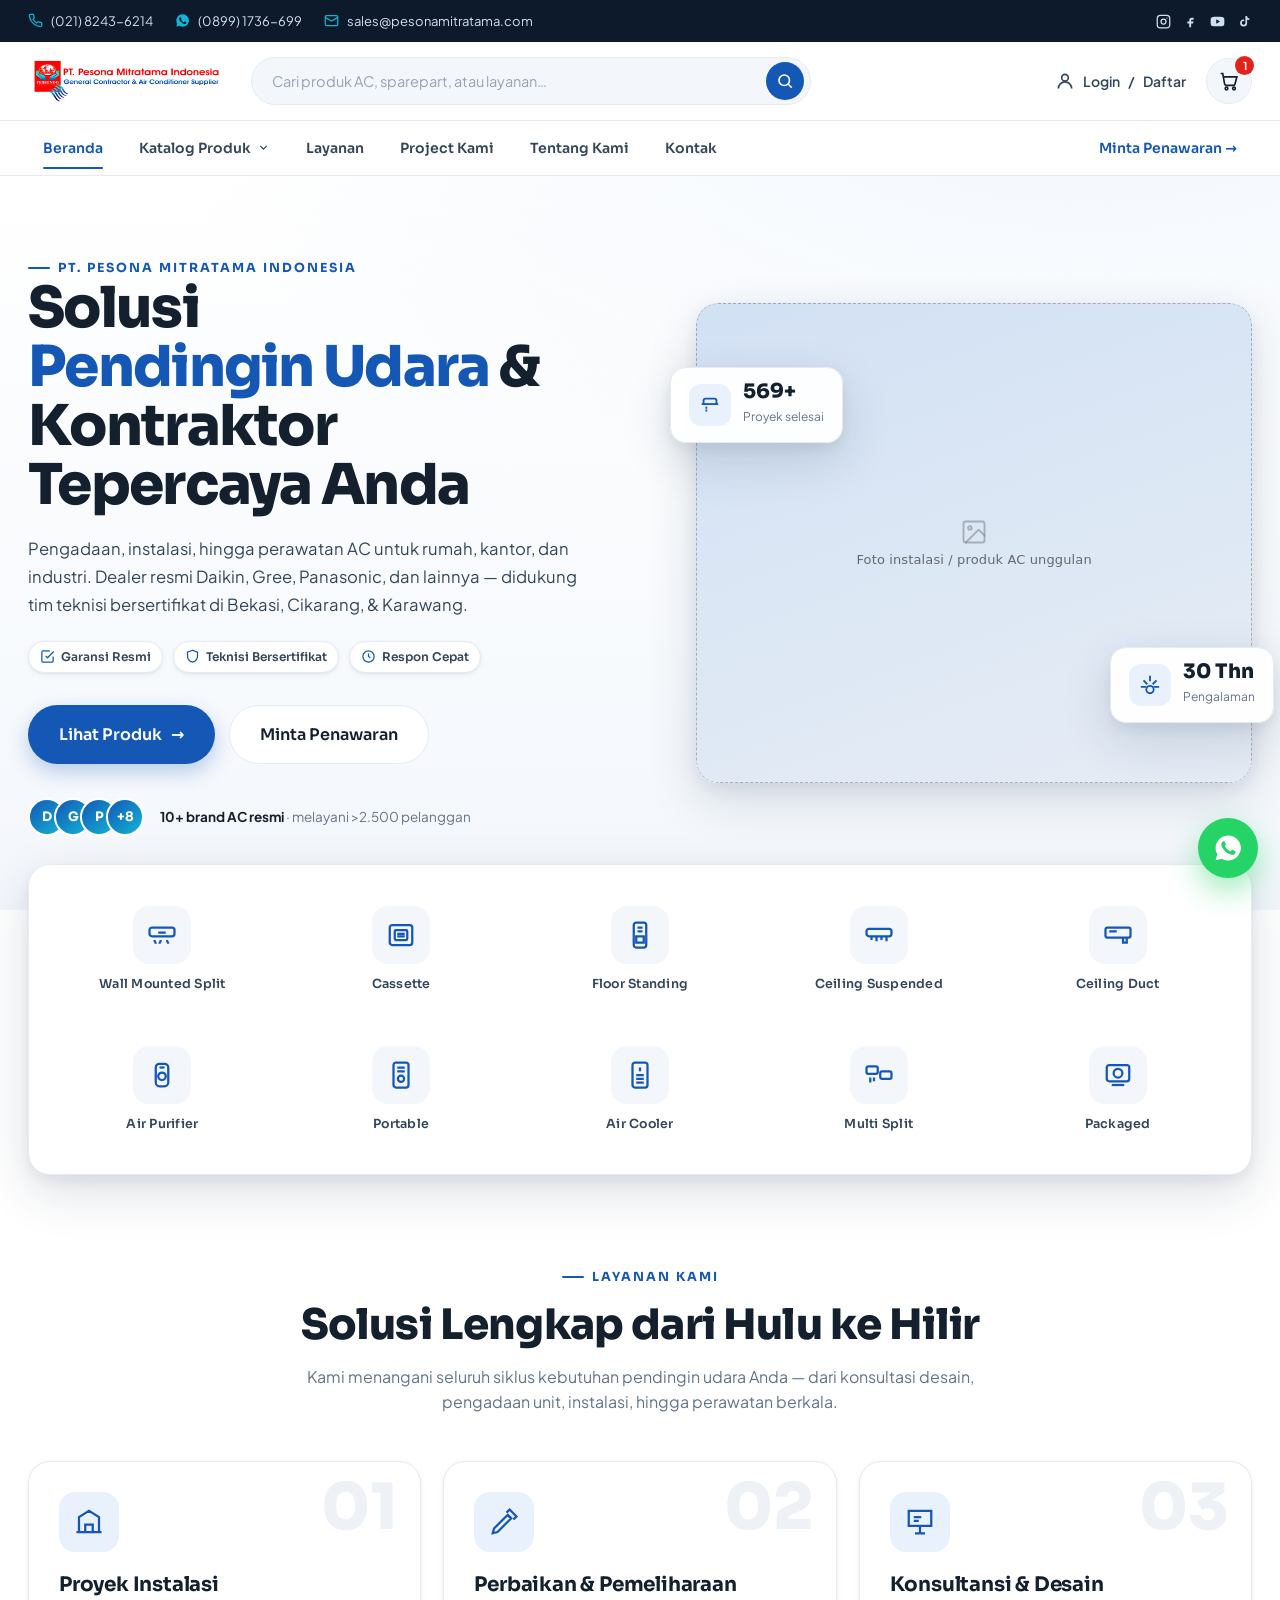
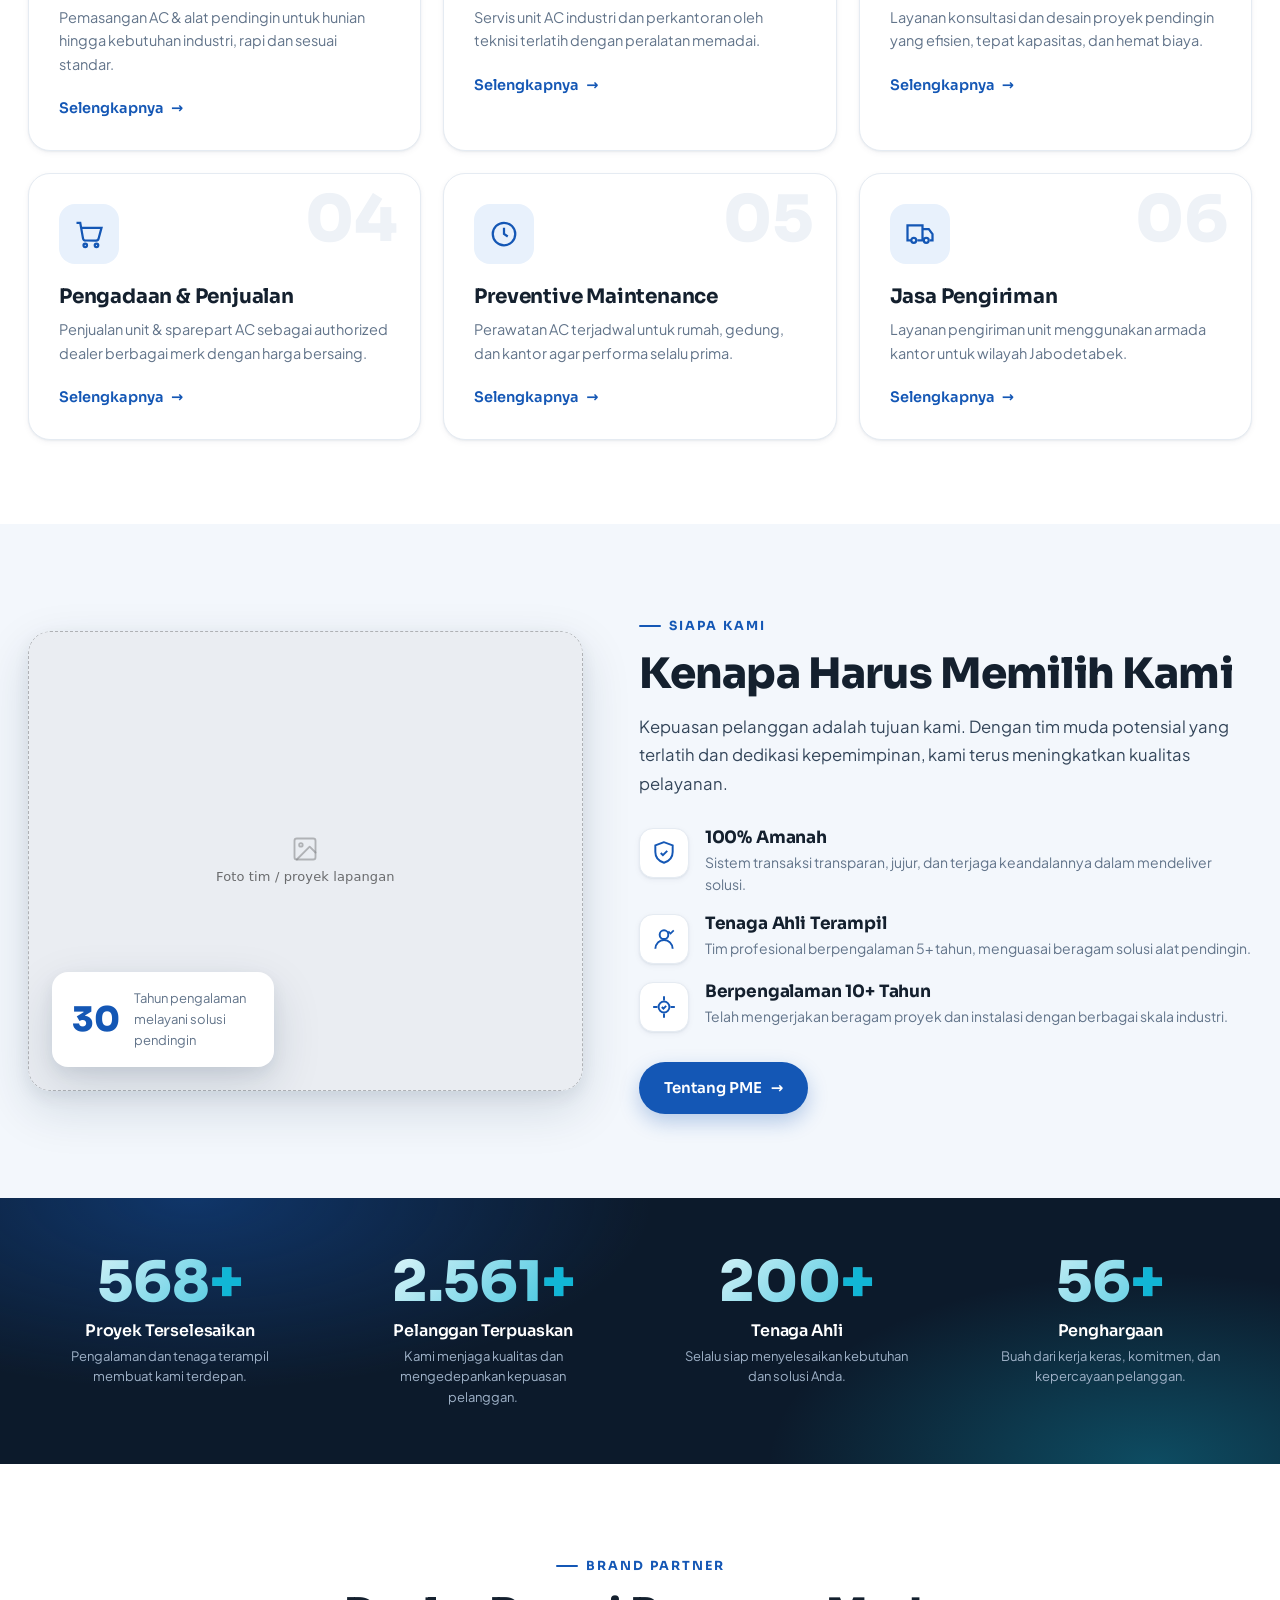
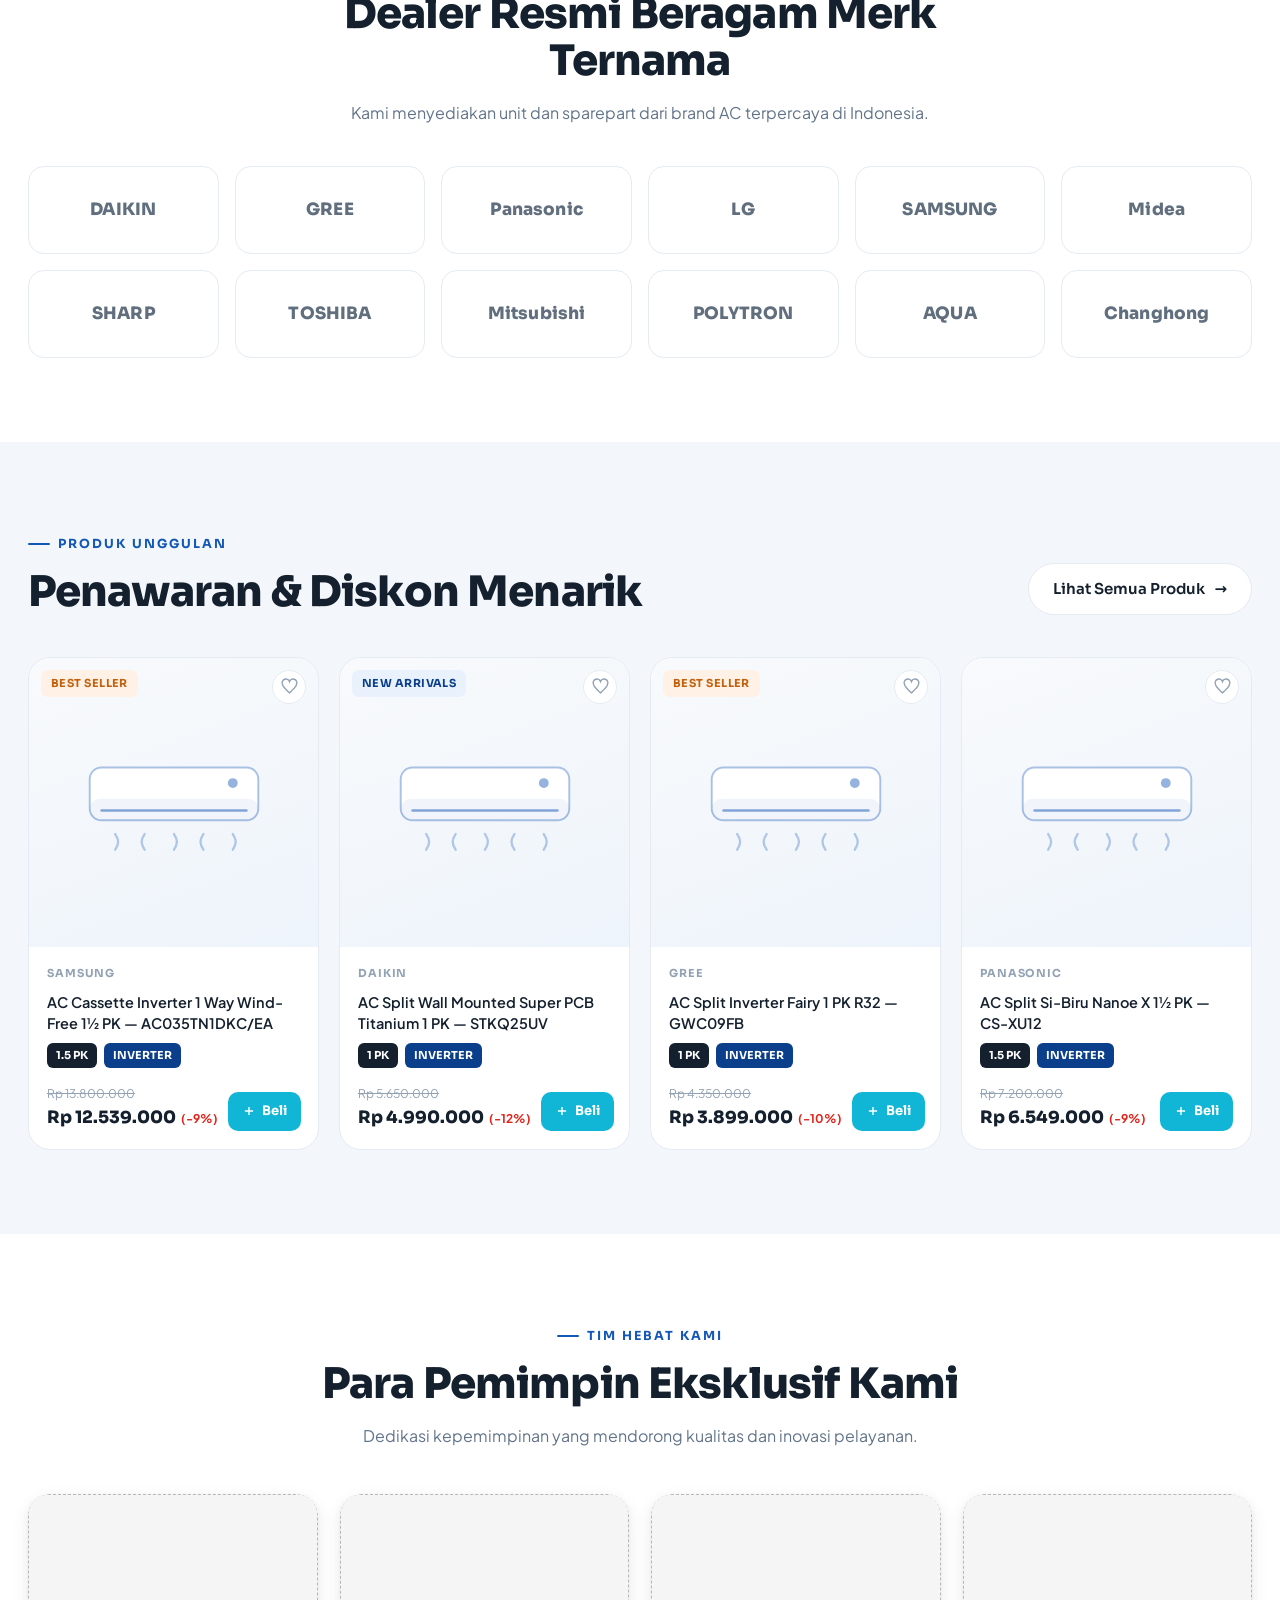
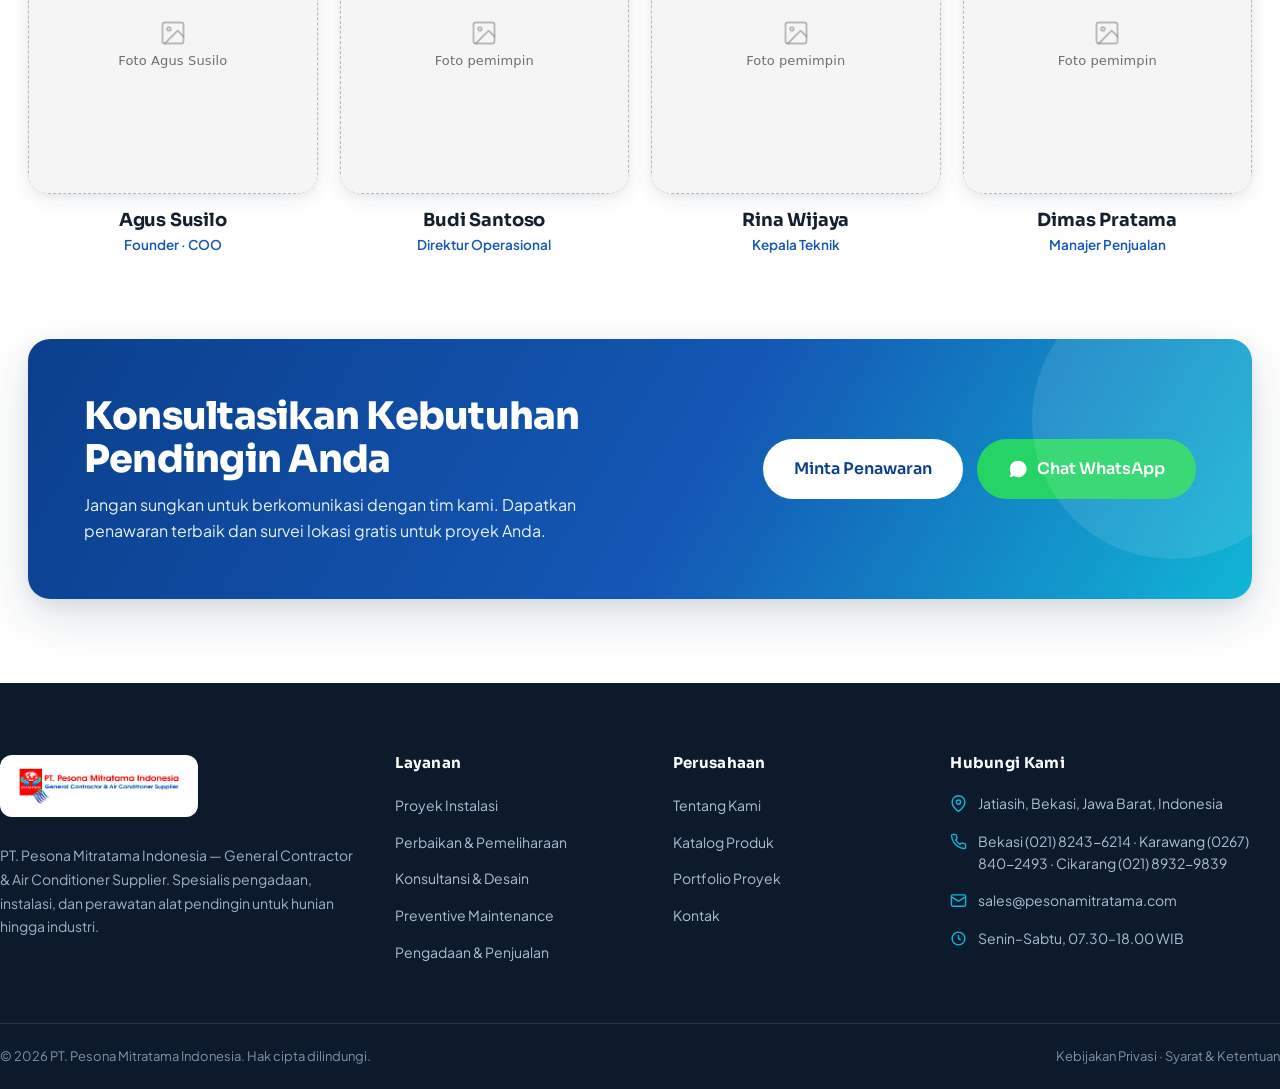
==== commit c305fdfb: "update design" ====
--- a/index.html
+++ b/index.html
@@ -289,12 +289,19 @@
 <nav class="nav">
   <div class="wrap">
     <a href="index.html" class="active">Beranda</a>
-    <a href="katalog.html">AC Split</a>
-    <a href="katalog.html">AC Cassette</a>
-    <a href="katalog.html">Floor Standing</a>
-    <a href="katalog.html">Ceiling Duct</a>
-    <a href="katalog.html">VRV / VRF</a>
+    <div class="nav-item">
+      <a href="katalog.html">Katalog Produk <svg class="chev" viewBox="0 0 24 24" fill="none" stroke="currentColor" stroke-width="2.4"><path d="m6 9 6 6 6-6"/></svg></a>
+      <div class="nav-dropdown">
+        <a href="katalog.html?kategori=split-wall">Split Wall</a>
+        <a href="katalog.html?kategori=floor-standing">Floor Standing</a>
+        <a href="katalog.html?kategori=cassette">Cassette</a>
+        <a href="katalog.html?kategori=vrv-vrf">VRV / VRF</a>
+        <a href="katalog.html?kategori=ducting">Ducting</a>
+        <a href="katalog.html?kategori=chiller">Chiller</a>
+      </div>
+    </div>
     <a href="layanan.html">Layanan</a>
+    <a href="project.html">Project Kami</a>
     <a href="tentang.html">Tentang Kami</a>
     <a href="kontak.html">Kontak</a>
     <a href="kontak.html" class="quote-link">Minta Penawaran →</a>
@@ -308,8 +315,17 @@
     <a class="brand" href="index.html"><img src="assets/pme-logo.png" alt="PME" style="height:40px" /></a>
     <div class="dsearch"><input placeholder="Cari produk…" /><svg width="18" height="18" viewBox="0 0 24 24" fill="none" stroke="#62748A" stroke-width="2.2"><circle cx="11" cy="11" r="7"/><path d="m21 21-4.3-4.3"/></svg></div>
     <a href="index.html">Beranda</a>
-    <a href="katalog.html">Katalog Produk AC</a>
+    <details class="d-drop">
+      <summary>Katalog Produk</summary>
+      <a href="katalog.html?kategori=split-wall">Split Wall</a>
+      <a href="katalog.html?kategori=floor-standing">Floor Standing</a>
+      <a href="katalog.html?kategori=cassette">Cassette</a>
+      <a href="katalog.html?kategori=vrv-vrf">VRV / VRF</a>
+      <a href="katalog.html?kategori=ducting">Ducting</a>
+      <a href="katalog.html?kategori=chiller">Chiller</a>
+    </details>
     <a href="layanan.html">Layanan</a>
+    <a href="project.html">Project Kami</a>
     <a href="tentang.html">Tentang Kami</a>
     <a href="kontak.html">Kontak</a>
     <a href="kontak.html" style="color:var(--accent)">Minta Penawaran →</a>
@@ -582,8 +598,7 @@
         <ul class="fmenu">
           <li><a href="tentang.html">Tentang Kami</a></li>
           <li><a href="katalog.html">Katalog Produk</a></li>
-          <li><a href="#">Portfolio Proyek</a></li>
-          <li><a href="#">Berita &amp; Artikel</a></li>
+          <li><a href="project.html">Portfolio Proyek</a></li>
           <li><a href="kontak.html">Kontak</a></li>
         </ul>
       </div>
--- a/assets/styles.css
+++ b/assets/styles.css
@@ -49,7 +49,7 @@
   --font-head: 'Sora', system-ui, sans-serif;
   --font-body: 'Plus Jakarta Sans', system-ui, sans-serif;
 
-  --maxw: 1240px;
+  --maxw: 1600px;
 }
 
 *{box-sizing:border-box}
@@ -166,8 +166,8 @@
   background:var(--red);color:#fff;font-size:11px;font-weight:700;display:grid;place-items:center}
 
 /* main nav */
-.nav{border-bottom:1px solid var(--line);background:#fff}
-.nav .wrap{display:flex;align-items:center;gap:6px;height:54px;overflow:auto;scrollbar-width:none}
+.nav{border-bottom:1px solid var(--line);background:#fff;position:relative;z-index:60}
+.nav .wrap{display:flex;align-items:center;gap:6px;height:54px;overflow:visible;scrollbar-width:none}
 .nav .wrap::-webkit-scrollbar{display:none}
 .nav a{font-family:var(--font-head);font-weight:600;font-size:14px;color:var(--ink-2);
   padding:9px 15px;border-radius:var(--radius-sm);white-space:nowrap;transition:.16s;position:relative}
@@ -175,6 +175,26 @@
 .nav a.active{color:var(--accent)}
 .nav a.active::after{content:"";position:absolute;left:15px;right:15px;bottom:-1px;height:2.5px;background:var(--accent);border-radius:2px}
 .nav .quote-link{margin-left:auto;color:var(--accent)}
+
+.nav-item{position:relative;display:flex;align-items:center;height:100%}
+.nav-item>a{display:flex;align-items:center;gap:6px}
+.nav-item>a .chev{width:13px;height:13px;transition:transform .2s ease}
+.nav-item:hover>a .chev,.nav-item:focus-within>a .chev{transform:rotate(180deg)}
+.nav-dropdown{position:absolute;top:calc(100% - 4px);left:0;background:#fff;border:1px solid var(--line);
+  border-radius:var(--radius);box-shadow:var(--shadow-lg);padding:8px;min-width:200px;
+  opacity:0;visibility:hidden;transform:translateY(6px);transition:opacity .18s ease,transform .18s ease,visibility .18s;z-index:70}
+.nav-item:hover .nav-dropdown,.nav-item:focus-within .nav-dropdown{opacity:1;visibility:visible;transform:none}
+.nav-dropdown a{display:block;padding:10px 14px;border-radius:8px;font-size:14px;white-space:nowrap}
+.nav-dropdown a:hover{color:var(--accent);background:var(--accent-tint)}
+
+.drawer-panel details.d-drop{margin:2px 0}
+.drawer-panel details.d-drop summary{display:flex;align-items:center;justify-content:space-between;padding:13px 12px;
+  border-radius:10px;font-family:var(--font-head);font-weight:600;color:var(--ink-2);font-size:15px;cursor:pointer;list-style:none}
+.drawer-panel details.d-drop summary::-webkit-details-marker{display:none}
+.drawer-panel details.d-drop summary::after{content:"›";display:inline-block;transform:rotate(90deg);transition:.2s;color:var(--faint)}
+.drawer-panel details.d-drop[open] summary::after{transform:rotate(-90deg)}
+.drawer-panel details.d-drop summary:hover{background:var(--accent-tint);color:var(--accent)}
+.drawer-panel details.d-drop a{padding:11px 12px 11px 30px;font-size:14px;font-weight:500}
 
 .hamburger{display:none;width:46px;height:46px;border-radius:var(--radius-sm);border:1.5px solid var(--line);
   background:#fff;cursor:pointer;align-items:center;justify-content:center;flex-direction:column;gap:4px}
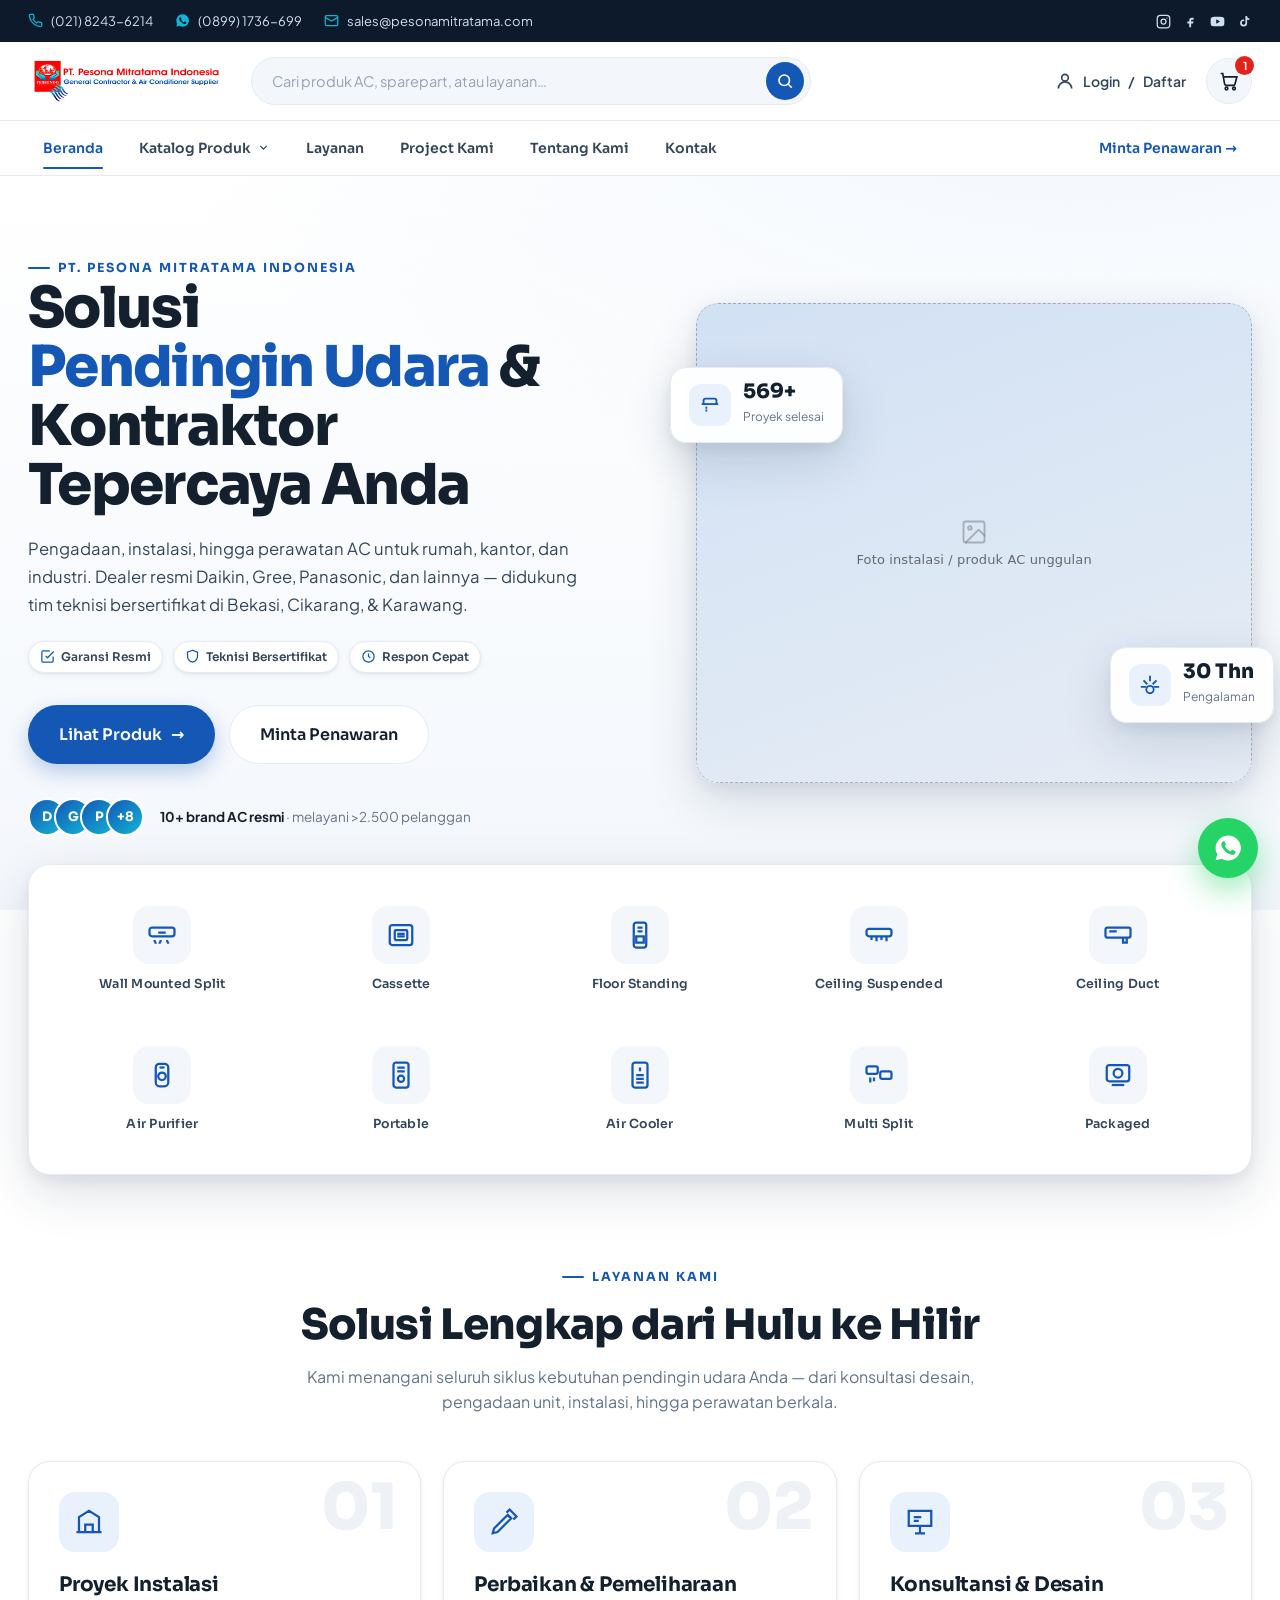
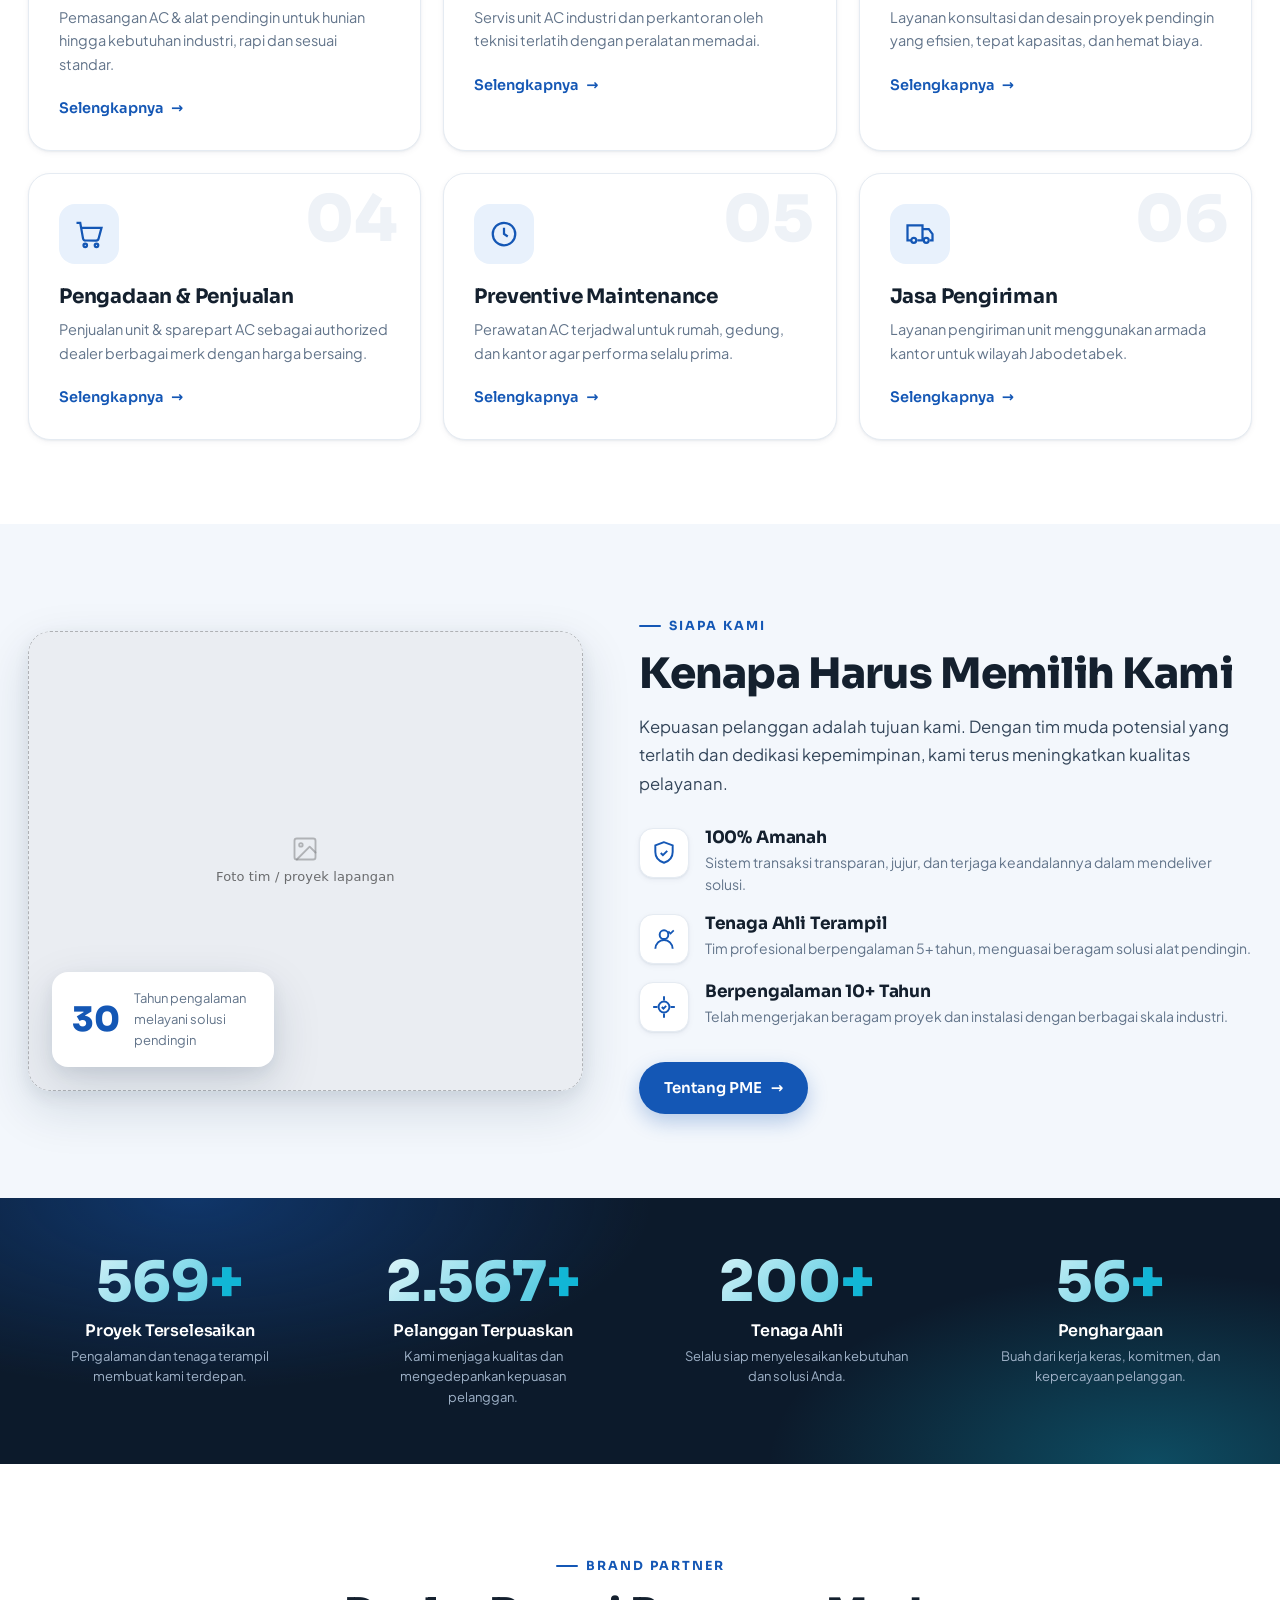
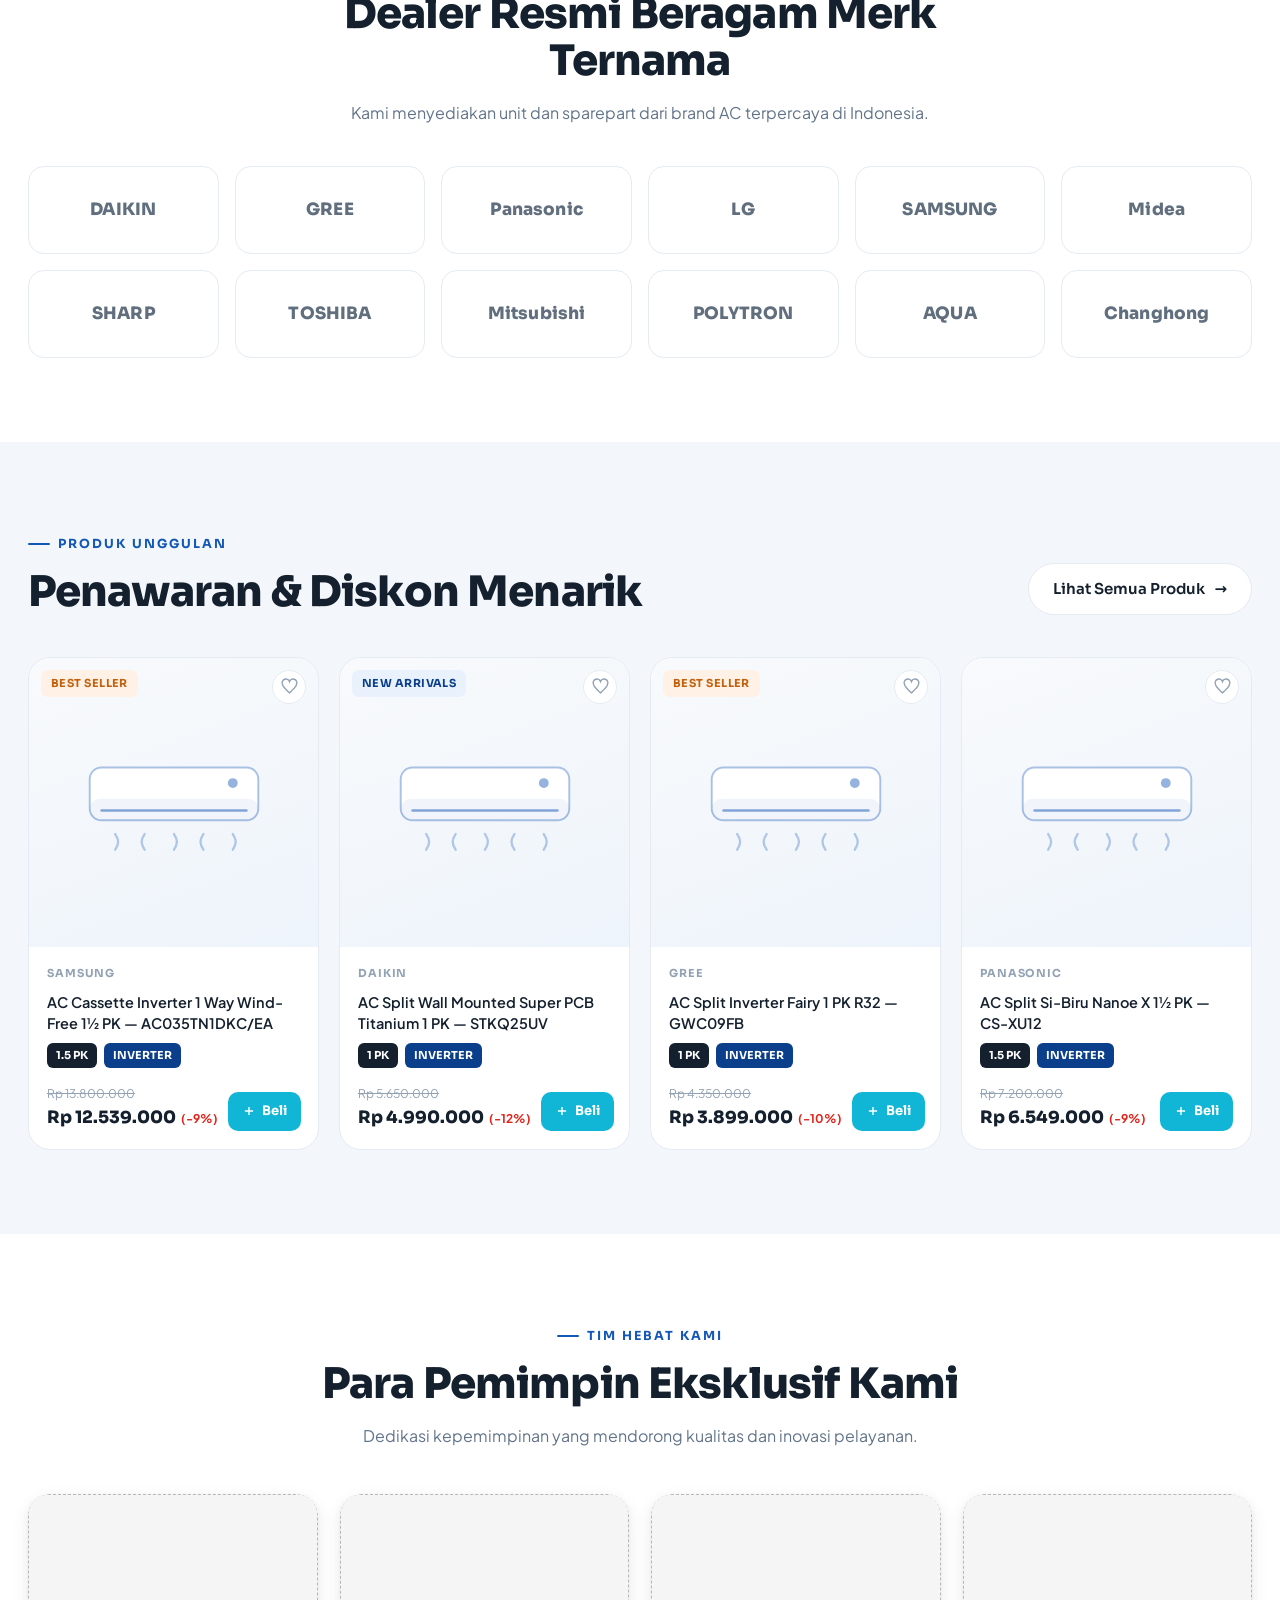
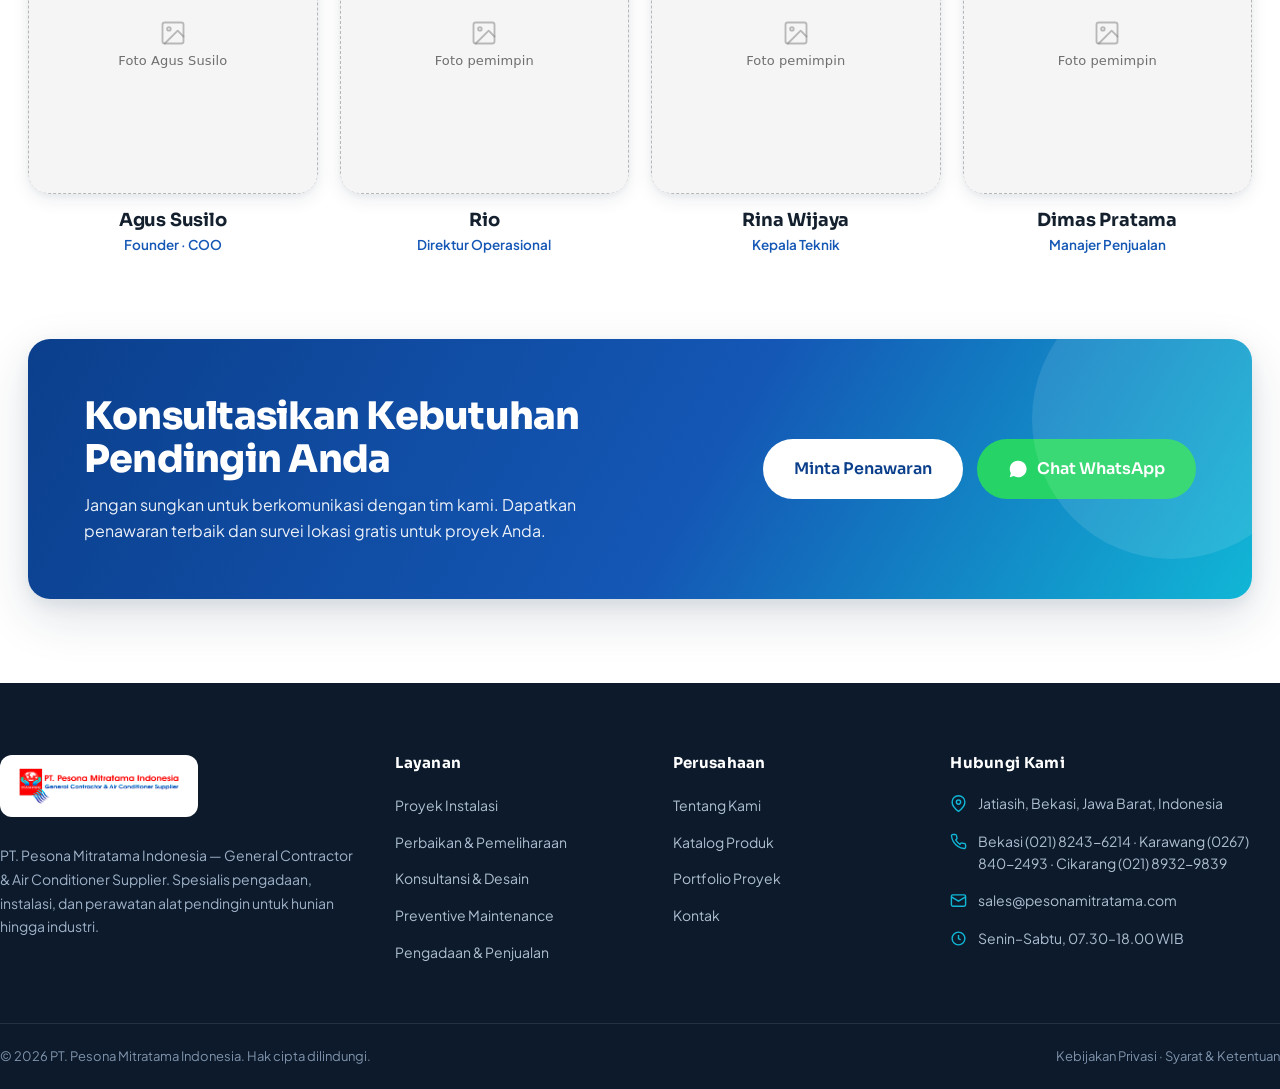
==== commit 4921a17d: "change name" ====
--- a/index.html
+++ b/index.html
@@ -552,7 +552,7 @@
     </div>
     <div class="team-grid">
       <div class="team-card reveal"><div class="team-photo"><image-slot id="team-1" shape="rounded" radius="20" placeholder="Foto Agus Susilo"></image-slot><div class="social"><a href="#"><svg width="16" height="16" viewBox="0 0 24 24" fill="currentColor"><path d="M4 4h4v16H4zM6 2a2 2 0 1 0 0 4 2 2 0 0 0 0-4zM10 8h3.8v2.2h.1c.5-1 1.8-2.2 3.8-2.2 4 0 4.8 2.6 4.8 6V20H20v-4.8c0-1.2 0-2.7-1.7-2.7s-1.9 1.3-1.9 2.6V20H10z"/></svg></a><a href="#"><svg width="16" height="16" viewBox="0 0 24 24" fill="currentColor"><rect x="2" y="2" width="20" height="20" rx="5" fill="none" stroke="currentColor" stroke-width="2"/><circle cx="12" cy="12" r="4" fill="none" stroke="currentColor" stroke-width="2"/></svg></a></div></div><h4>Agus Susilo</h4><div class="role">Founder &middot; COO</div></div>
-      <div class="team-card reveal"><div class="team-photo"><image-slot id="team-2" shape="rounded" radius="20" placeholder="Foto pemimpin"></image-slot><div class="social"><a href="#"><svg width="16" height="16" viewBox="0 0 24 24" fill="currentColor"><path d="M4 4h4v16H4zM6 2a2 2 0 1 0 0 4 2 2 0 0 0 0-4zM10 8h3.8v2.2h.1c.5-1 1.8-2.2 3.8-2.2 4 0 4.8 2.6 4.8 6V20H20v-4.8c0-1.2 0-2.7-1.7-2.7s-1.9 1.3-1.9 2.6V20H10z"/></svg></a></div></div><h4>Budi Santoso</h4><div class="role">Direktur Operasional</div></div>
+      <div class="team-card reveal"><div class="team-photo"><image-slot id="team-2" shape="rounded" radius="20" placeholder="Foto pemimpin"></image-slot><div class="social"><a href="#"><svg width="16" height="16" viewBox="0 0 24 24" fill="currentColor"><path d="M4 4h4v16H4zM6 2a2 2 0 1 0 0 4 2 2 0 0 0 0-4zM10 8h3.8v2.2h.1c.5-1 1.8-2.2 3.8-2.2 4 0 4.8 2.6 4.8 6V20H20v-4.8c0-1.2 0-2.7-1.7-2.7s-1.9 1.3-1.9 2.6V20H10z"/></svg></a></div></div><h4>Rio</h4><div class="role">Direktur Operasional</div></div>
       <div class="team-card reveal"><div class="team-photo"><image-slot id="team-3" shape="rounded" radius="20" placeholder="Foto pemimpin"></image-slot><div class="social"><a href="#"><svg width="16" height="16" viewBox="0 0 24 24" fill="currentColor"><path d="M4 4h4v16H4zM6 2a2 2 0 1 0 0 4 2 2 0 0 0 0-4zM10 8h3.8v2.2h.1c.5-1 1.8-2.2 3.8-2.2 4 0 4.8 2.6 4.8 6V20H20v-4.8c0-1.2 0-2.7-1.7-2.7s-1.9 1.3-1.9 2.6V20H10z"/></svg></a></div></div><h4>Rina Wijaya</h4><div class="role">Kepala Teknik</div></div>
       <div class="team-card reveal"><div class="team-photo"><image-slot id="team-4" shape="rounded" radius="20" placeholder="Foto pemimpin"></image-slot><div class="social"><a href="#"><svg width="16" height="16" viewBox="0 0 24 24" fill="currentColor"><path d="M4 4h4v16H4zM6 2a2 2 0 1 0 0 4 2 2 0 0 0 0-4zM10 8h3.8v2.2h.1c.5-1 1.8-2.2 3.8-2.2 4 0 4.8 2.6 4.8 6V20H20v-4.8c0-1.2 0-2.7-1.7-2.7s-1.9 1.3-1.9 2.6V20H10z"/></svg></a></div></div><h4>Dimas Pratama</h4><div class="role">Manajer Penjualan</div></div>
     </div>
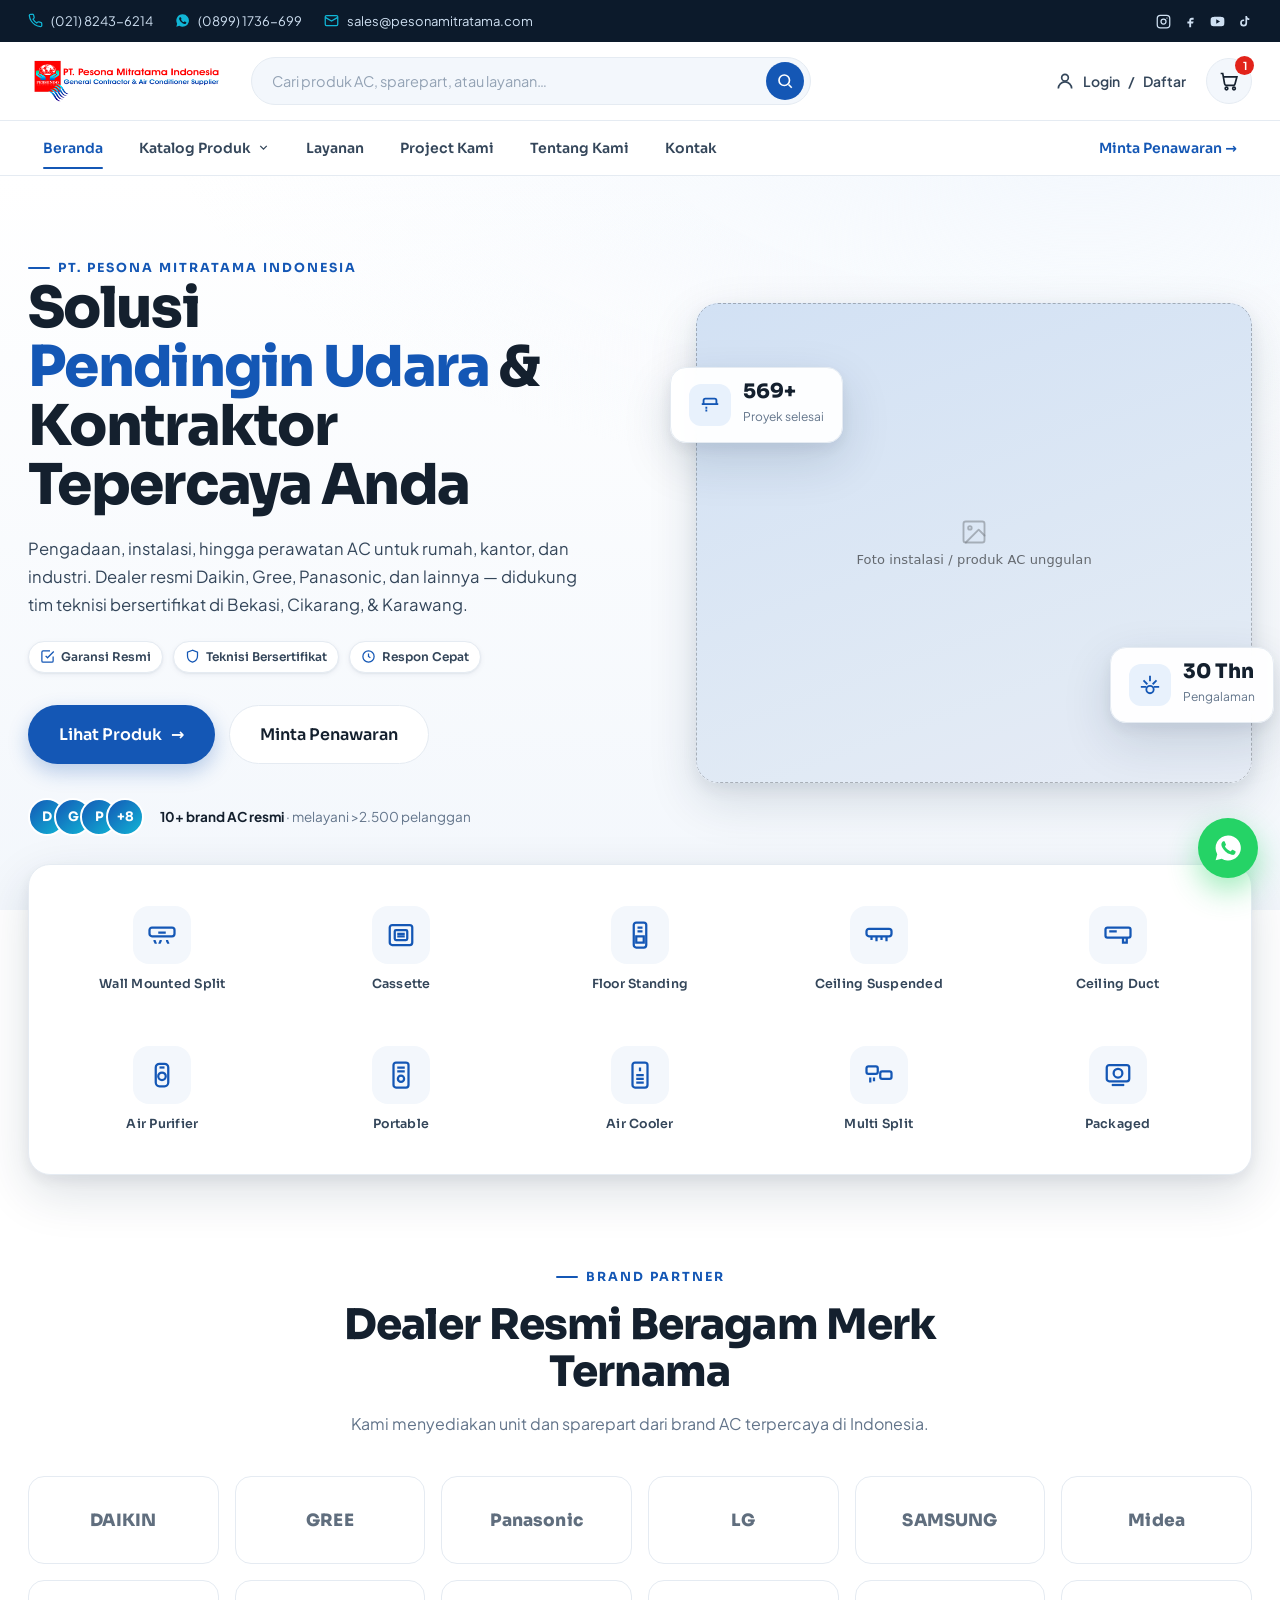
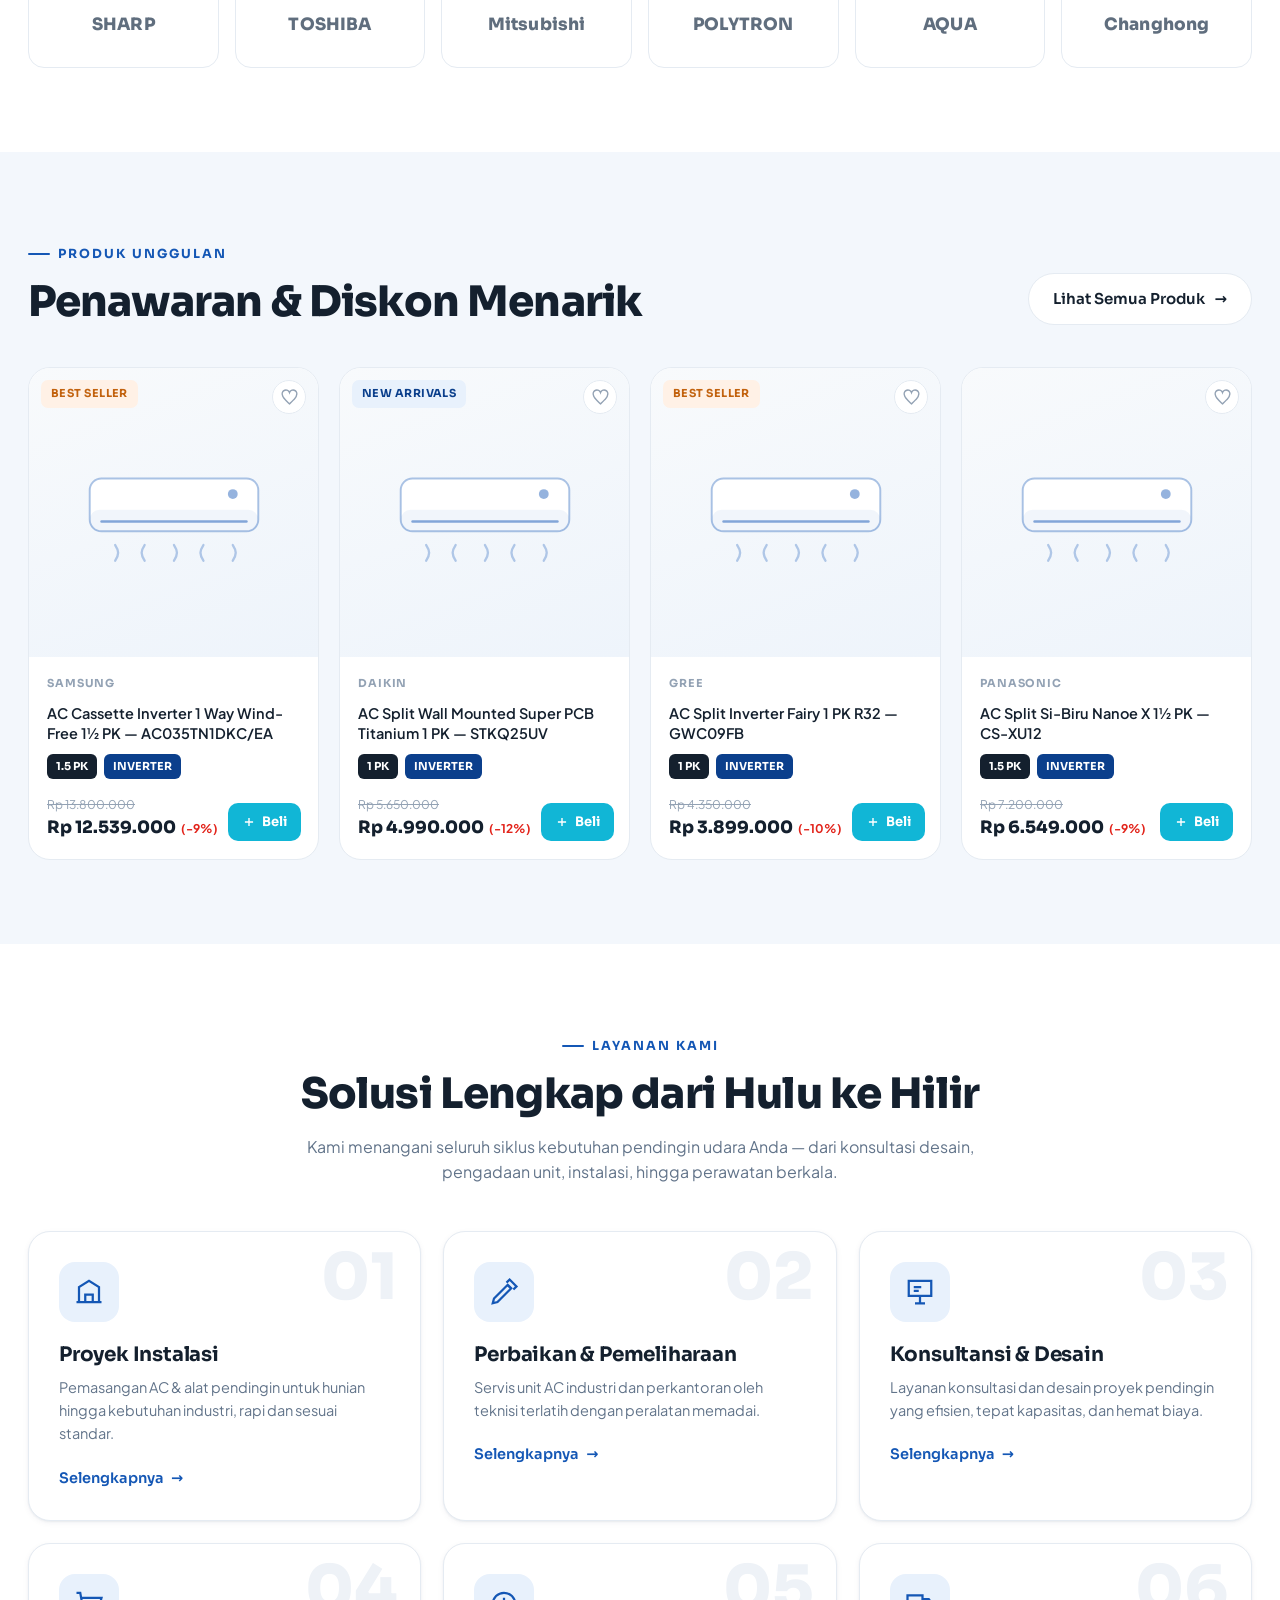
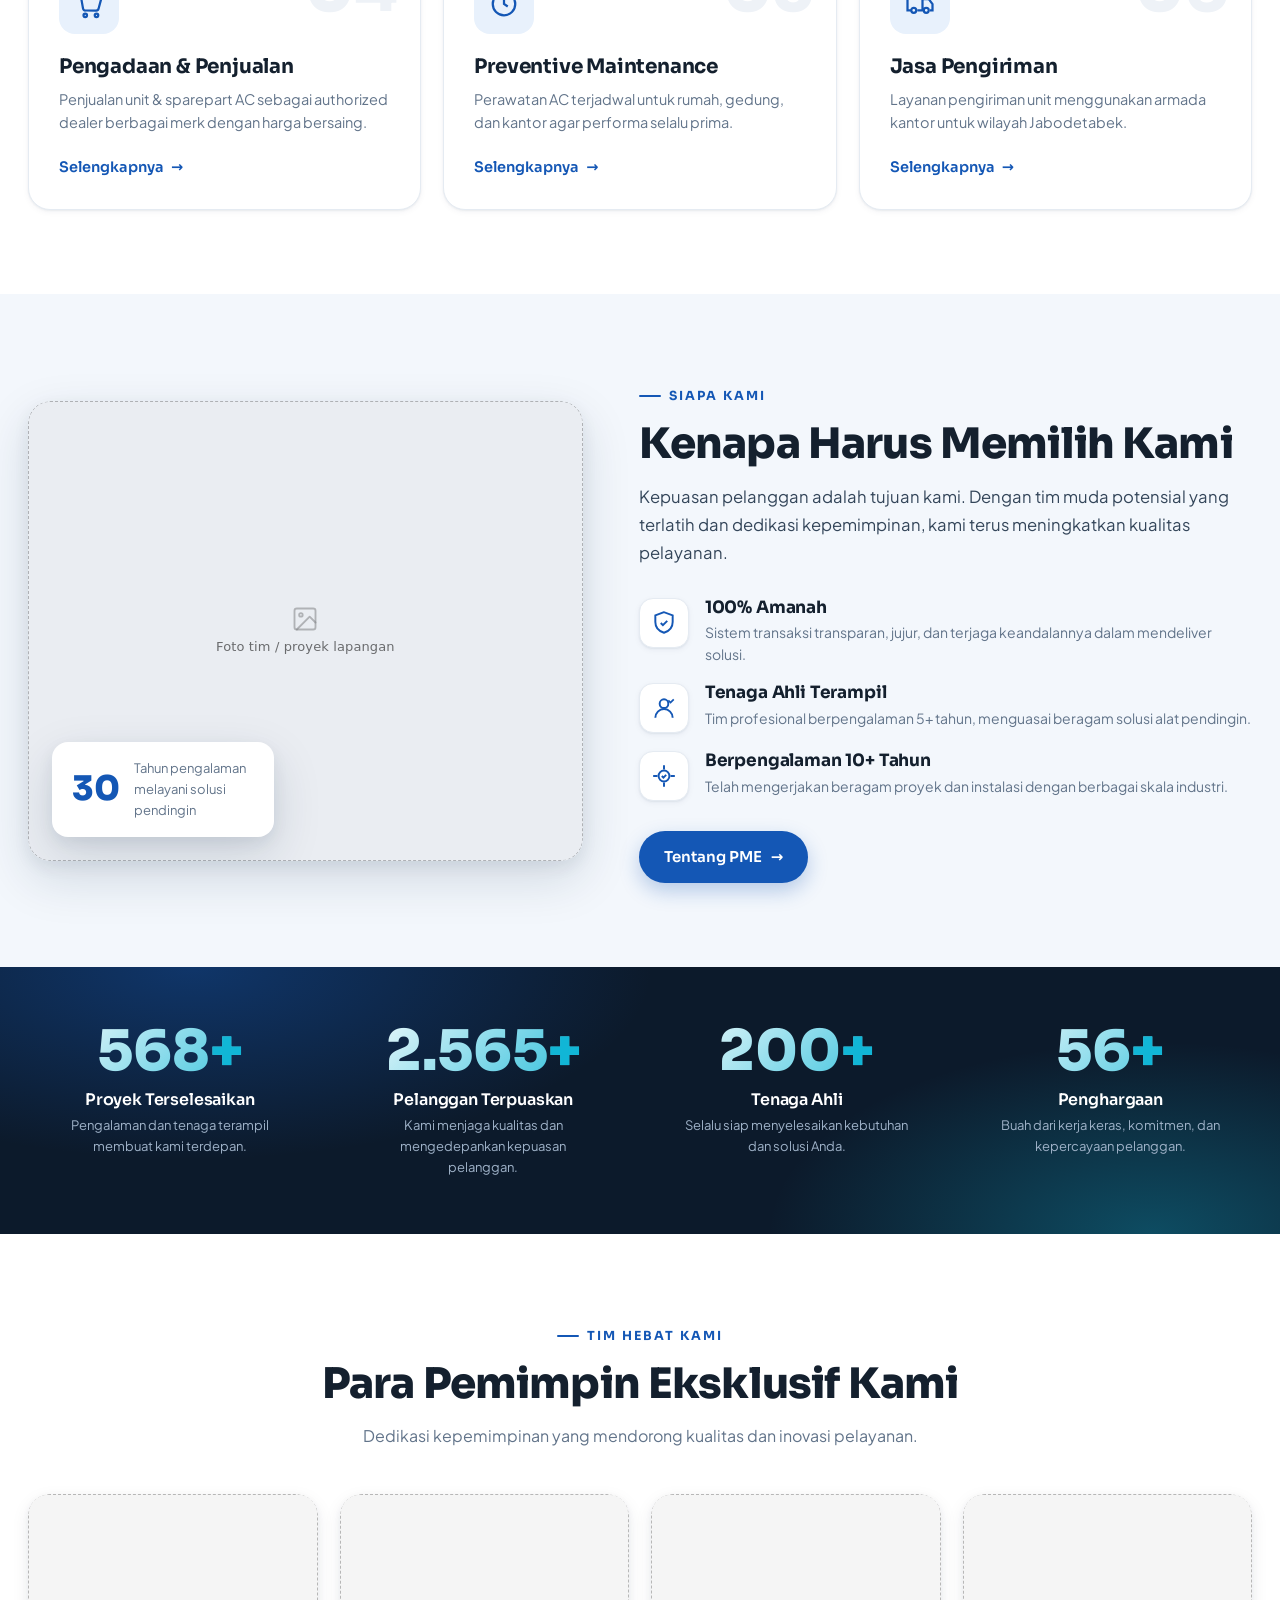
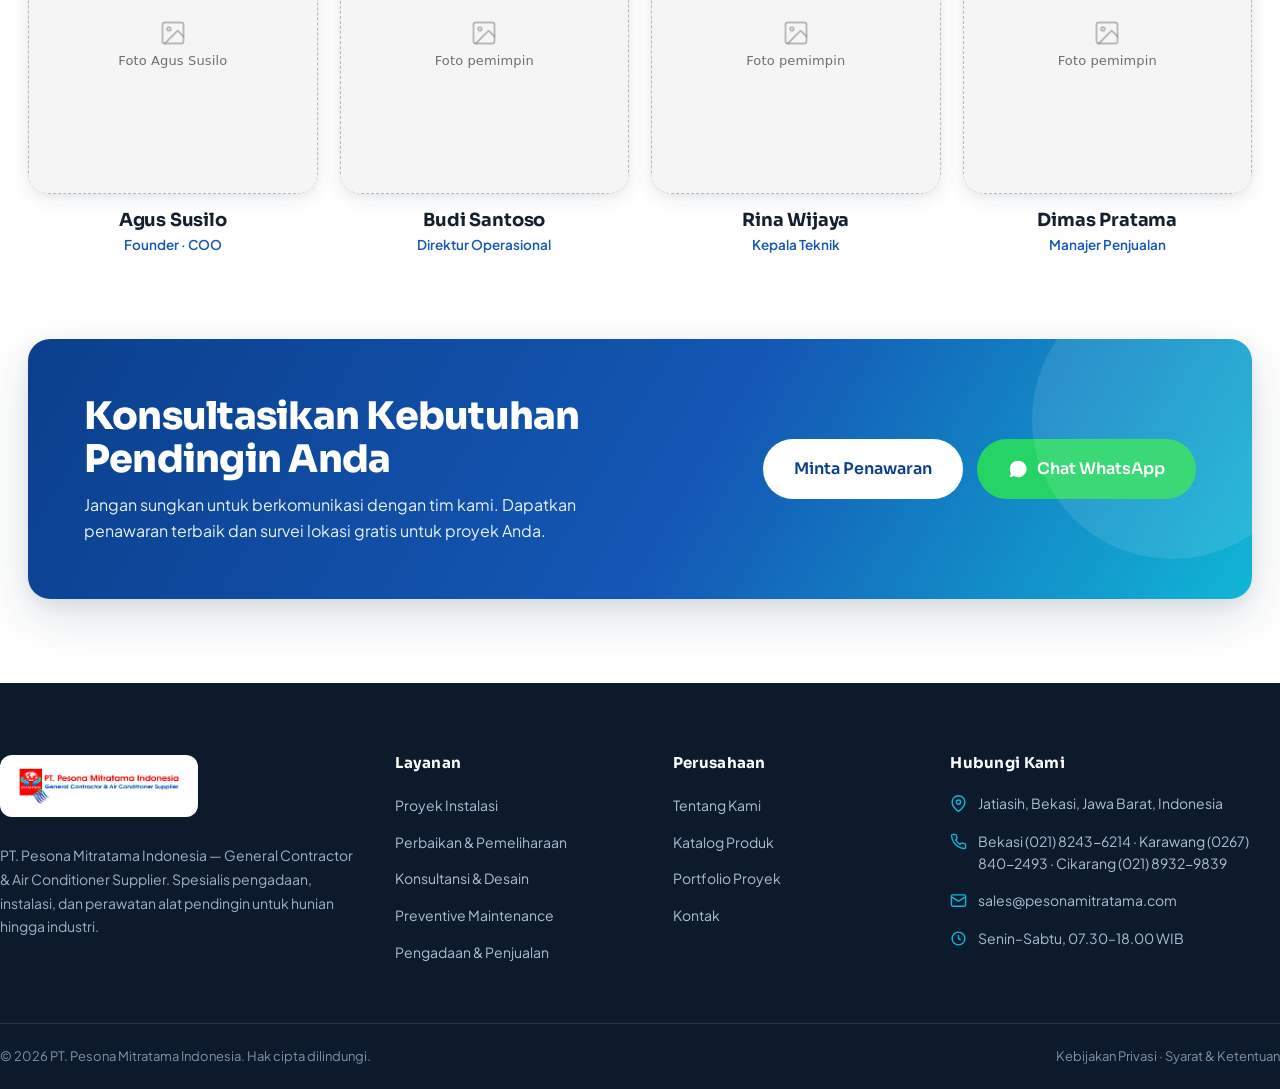
==== commit 4d87beff: "sort" ====
--- a/index.html
+++ b/index.html
@@ -451,58 +451,6 @@
   </div>
 </div>
 
-<!-- ============ SERVICES ============ -->
-<section class="section">
-  <div class="wrap">
-    <div class="section-head center reveal">
-      <span class="eyebrow center">Layanan Kami</span>
-      <h2 class="h-xl">Solusi Lengkap dari Hulu ke Hilir</h2>
-      <p class="muted">Kami menangani seluruh siklus kebutuhan pendingin udara Anda — dari konsultasi desain, pengadaan unit, instalasi, hingga perawatan berkala.</p>
-    </div>
-    <div class="svc-grid">
-      <div class="svc-card reveal"><span class="num">01</span><div class="sic"><svg viewBox="0 0 24 24" fill="none" stroke="currentColor" stroke-width="1.8"><path d="M2 20h20M4 20V8l8-5 8 5v12M9 20v-6h6v6"/></svg></div><h3>Proyek Instalasi</h3><p>Pemasangan AC &amp; alat pendingin untuk hunian hingga kebutuhan industri, rapi dan sesuai standar.</p><a class="link-more" href="layanan.html">Selengkapnya <span class="ar">→</span></a></div>
-      <div class="svc-card reveal"><span class="num">02</span><div class="sic"><svg viewBox="0 0 24 24" fill="none" stroke="currentColor" stroke-width="1.8"><path d="m14.7 6.3 3 3M3 21l3.8-1 11-11-2.8-2.8-11 11z"/><path d="M14 4.5 16.5 2 22 7.5 19.5 10"/></svg></div><h3>Perbaikan &amp; Pemeliharaan</h3><p>Servis unit AC industri dan perkantoran oleh teknisi terlatih dengan peralatan memadai.</p><a class="link-more" href="layanan.html">Selengkapnya <span class="ar">→</span></a></div>
-      <div class="svc-card reveal"><span class="num">03</span><div class="sic"><svg viewBox="0 0 24 24" fill="none" stroke="currentColor" stroke-width="1.8"><path d="M3 3h18v12H3z"/><path d="M7 8h6M7 11h4M8 21h8M12 15v6"/></svg></div><h3>Konsultansi &amp; Desain</h3><p>Layanan konsultasi dan desain proyek pendingin yang efisien, tepat kapasitas, dan hemat biaya.</p><a class="link-more" href="layanan.html">Selengkapnya <span class="ar">→</span></a></div>
-      <div class="svc-card reveal"><span class="num">04</span><div class="sic"><svg viewBox="0 0 24 24" fill="none" stroke="currentColor" stroke-width="1.8"><path d="M2 3h3l2.2 12.5a2 2 0 0 0 2 1.7h8.5a2 2 0 0 0 2-1.6L22 7H6"/><circle cx="9" cy="21" r="1.4"/><circle cx="18" cy="21" r="1.4"/></svg></div><h3>Pengadaan &amp; Penjualan</h3><p>Penjualan unit &amp; sparepart AC sebagai authorized dealer berbagai merk dengan harga bersaing.</p><a class="link-more" href="katalog.html">Selengkapnya <span class="ar">→</span></a></div>
-      <div class="svc-card reveal"><span class="num">05</span><div class="sic"><svg viewBox="0 0 24 24" fill="none" stroke="currentColor" stroke-width="1.8"><circle cx="12" cy="12" r="9"/><path d="M12 7v5l3 2"/></svg></div><h3>Preventive Maintenance</h3><p>Perawatan AC terjadwal untuk rumah, gedung, dan kantor agar performa selalu prima.</p><a class="link-more" href="layanan.html">Selengkapnya <span class="ar">→</span></a></div>
-      <div class="svc-card reveal"><span class="num">06</span><div class="sic"><svg viewBox="0 0 24 24" fill="none" stroke="currentColor" stroke-width="1.8"><path d="M10 17h4V5H2v12h3M20 17h2v-5l-3-4h-5v9h2M5 17a2 2 0 1 0 4 0 2 2 0 0 0-4 0zM15 17a2 2 0 1 0 4 0 2 2 0 0 0-4 0z"/></svg></div><h3>Jasa Pengiriman</h3><p>Layanan pengiriman unit menggunakan armada kantor untuk wilayah Jabodetabek.</p><a class="link-more" href="layanan.html">Selengkapnya <span class="ar">→</span></a></div>
-    </div>
-  </div>
-</section>
-
-<!-- ============ WHY US ============ -->
-<section class="section why">
-  <div class="wrap">
-    <div class="why-visual reveal">
-      <image-slot id="why-img" shape="rounded" radius="22" placeholder="Foto tim / proyek lapangan"></image-slot>
-      <div class="why-badge"><span class="yr">30</span><span>Tahun pengalaman melayani solusi pendingin</span></div>
-    </div>
-    <div class="reveal">
-      <span class="eyebrow">Siapa Kami</span>
-      <h2 class="h-xl" style="margin-top:14px">Kenapa Harus Memilih Kami</h2>
-      <p class="lead" style="margin-top:16px">Kepuasan pelanggan adalah tujuan kami. Dengan tim muda potensial yang terlatih dan dedikasi kepemimpinan, kami terus meningkatkan kualitas pelayanan.</p>
-      <div class="why-list">
-        <div class="why-item"><div class="yic"><svg viewBox="0 0 24 24" fill="none" stroke="currentColor" stroke-width="1.8"><path d="M12 2 4 5v6c0 5 3.4 8.5 8 10 4.6-1.5 8-5 8-10V5z"/><path d="m9 12 2 2 4-4"/></svg></div><div><h4>100% Amanah</h4><p>Sistem transaksi transparan, jujur, dan terjaga keandalannya dalam mendeliver solusi.</p></div></div>
-        <div class="why-item"><div class="yic"><svg viewBox="0 0 24 24" fill="none" stroke="currentColor" stroke-width="1.8"><circle cx="12" cy="8" r="4"/><path d="M4 21a8 8 0 0 1 16 0"/><path d="m16 5 2 2 3-3" stroke-width="1.6"/></svg></div><div><h4>Tenaga Ahli Terampil</h4><p>Tim profesional berpengalaman 5+ tahun, menguasai beragam solusi alat pendingin.</p></div></div>
-        <div class="why-item"><div class="yic"><svg viewBox="0 0 24 24" fill="none" stroke="currentColor" stroke-width="1.8"><path d="M12 2v4M12 18v4M2 12h4M18 12h4"/><circle cx="12" cy="12" r="5"/><path d="m10 12 1.5 1.5L14 11"/></svg></div><div><h4>Berpengalaman 10+ Tahun</h4><p>Telah mengerjakan beragam proyek dan instalasi dengan berbagai skala industri.</p></div></div>
-      </div>
-      <a class="btn btn-primary" style="margin-top:30px" href="tentang.html">Tentang PME <span class="ar">→</span></a>
-    </div>
-  </div>
-</section>
-
-<!-- ============ STATS ============ -->
-<section class="section-sm stats">
-  <div class="wrap">
-    <div class="stats-grid">
-      <div class="stat reveal"><div class="num"><span data-count="569">0</span><span class="plus">+</span></div><h4>Proyek Terselesaikan</h4><p>Pengalaman dan tenaga terampil membuat kami terdepan.</p></div>
-      <div class="stat reveal"><div class="num"><span data-count="2567">0</span><span class="plus">+</span></div><h4>Pelanggan Terpuaskan</h4><p>Kami menjaga kualitas dan mengedepankan kepuasan pelanggan.</p></div>
-      <div class="stat reveal"><div class="num"><span data-count="200">0</span><span class="plus">+</span></div><h4>Tenaga Ahli</h4><p>Selalu siap menyelesaikan kebutuhan dan solusi Anda.</p></div>
-      <div class="stat reveal"><div class="num"><span data-count="56">0</span><span class="plus">+</span></div><h4>Penghargaan</h4><p>Buah dari kerja keras, komitmen, dan kepercayaan pelanggan.</p></div>
-    </div>
-  </div>
-</section>
-
 <!-- ============ BRANDS ============ -->
 <section class="section">
   <div class="wrap">
@@ -542,6 +490,58 @@
   </div>
 </section>
 
+<!-- ============ SERVICES ============ -->
+<section class="section">
+  <div class="wrap">
+    <div class="section-head center reveal">
+      <span class="eyebrow center">Layanan Kami</span>
+      <h2 class="h-xl">Solusi Lengkap dari Hulu ke Hilir</h2>
+      <p class="muted">Kami menangani seluruh siklus kebutuhan pendingin udara Anda — dari konsultasi desain, pengadaan unit, instalasi, hingga perawatan berkala.</p>
+    </div>
+    <div class="svc-grid">
+      <div class="svc-card reveal"><span class="num">01</span><div class="sic"><svg viewBox="0 0 24 24" fill="none" stroke="currentColor" stroke-width="1.8"><path d="M2 20h20M4 20V8l8-5 8 5v12M9 20v-6h6v6"/></svg></div><h3>Proyek Instalasi</h3><p>Pemasangan AC &amp; alat pendingin untuk hunian hingga kebutuhan industri, rapi dan sesuai standar.</p><a class="link-more" href="layanan.html">Selengkapnya <span class="ar">→</span></a></div>
+      <div class="svc-card reveal"><span class="num">02</span><div class="sic"><svg viewBox="0 0 24 24" fill="none" stroke="currentColor" stroke-width="1.8"><path d="m14.7 6.3 3 3M3 21l3.8-1 11-11-2.8-2.8-11 11z"/><path d="M14 4.5 16.5 2 22 7.5 19.5 10"/></svg></div><h3>Perbaikan &amp; Pemeliharaan</h3><p>Servis unit AC industri dan perkantoran oleh teknisi terlatih dengan peralatan memadai.</p><a class="link-more" href="layanan.html">Selengkapnya <span class="ar">→</span></a></div>
+      <div class="svc-card reveal"><span class="num">03</span><div class="sic"><svg viewBox="0 0 24 24" fill="none" stroke="currentColor" stroke-width="1.8"><path d="M3 3h18v12H3z"/><path d="M7 8h6M7 11h4M8 21h8M12 15v6"/></svg></div><h3>Konsultansi &amp; Desain</h3><p>Layanan konsultasi dan desain proyek pendingin yang efisien, tepat kapasitas, dan hemat biaya.</p><a class="link-more" href="layanan.html">Selengkapnya <span class="ar">→</span></a></div>
+      <div class="svc-card reveal"><span class="num">04</span><div class="sic"><svg viewBox="0 0 24 24" fill="none" stroke="currentColor" stroke-width="1.8"><path d="M2 3h3l2.2 12.5a2 2 0 0 0 2 1.7h8.5a2 2 0 0 0 2-1.6L22 7H6"/><circle cx="9" cy="21" r="1.4"/><circle cx="18" cy="21" r="1.4"/></svg></div><h3>Pengadaan &amp; Penjualan</h3><p>Penjualan unit &amp; sparepart AC sebagai authorized dealer berbagai merk dengan harga bersaing.</p><a class="link-more" href="katalog.html">Selengkapnya <span class="ar">→</span></a></div>
+      <div class="svc-card reveal"><span class="num">05</span><div class="sic"><svg viewBox="0 0 24 24" fill="none" stroke="currentColor" stroke-width="1.8"><circle cx="12" cy="12" r="9"/><path d="M12 7v5l3 2"/></svg></div><h3>Preventive Maintenance</h3><p>Perawatan AC terjadwal untuk rumah, gedung, dan kantor agar performa selalu prima.</p><a class="link-more" href="layanan.html">Selengkapnya <span class="ar">→</span></a></div>
+      <div class="svc-card reveal"><span class="num">06</span><div class="sic"><svg viewBox="0 0 24 24" fill="none" stroke="currentColor" stroke-width="1.8"><path d="M10 17h4V5H2v12h3M20 17h2v-5l-3-4h-5v9h2M5 17a2 2 0 1 0 4 0 2 2 0 0 0-4 0zM15 17a2 2 0 1 0 4 0 2 2 0 0 0-4 0z"/></svg></div><h3>Jasa Pengiriman</h3><p>Layanan pengiriman unit menggunakan armada kantor untuk wilayah Jabodetabek.</p><a class="link-more" href="layanan.html">Selengkapnya <span class="ar">→</span></a></div>
+    </div>
+  </div>
+</section>
+
+<!-- ============ WHY US ============ -->
+<section class="section why">
+  <div class="wrap">
+    <div class="why-visual reveal">
+      <image-slot id="why-img" shape="rounded" radius="22" placeholder="Foto tim / proyek lapangan"></image-slot>
+      <div class="why-badge"><span class="yr">30</span><span>Tahun pengalaman melayani solusi pendingin</span></div>
+    </div>
+    <div class="reveal">
+      <span class="eyebrow">Siapa Kami</span>
+      <h2 class="h-xl" style="margin-top:14px">Kenapa Harus Memilih Kami</h2>
+      <p class="lead" style="margin-top:16px">Kepuasan pelanggan adalah tujuan kami. Dengan tim muda potensial yang terlatih dan dedikasi kepemimpinan, kami terus meningkatkan kualitas pelayanan.</p>
+      <div class="why-list">
+        <div class="why-item"><div class="yic"><svg viewBox="0 0 24 24" fill="none" stroke="currentColor" stroke-width="1.8"><path d="M12 2 4 5v6c0 5 3.4 8.5 8 10 4.6-1.5 8-5 8-10V5z"/><path d="m9 12 2 2 4-4"/></svg></div><div><h4>100% Amanah</h4><p>Sistem transaksi transparan, jujur, dan terjaga keandalannya dalam mendeliver solusi.</p></div></div>
+        <div class="why-item"><div class="yic"><svg viewBox="0 0 24 24" fill="none" stroke="currentColor" stroke-width="1.8"><circle cx="12" cy="8" r="4"/><path d="M4 21a8 8 0 0 1 16 0"/><path d="m16 5 2 2 3-3" stroke-width="1.6"/></svg></div><div><h4>Tenaga Ahli Terampil</h4><p>Tim profesional berpengalaman 5+ tahun, menguasai beragam solusi alat pendingin.</p></div></div>
+        <div class="why-item"><div class="yic"><svg viewBox="0 0 24 24" fill="none" stroke="currentColor" stroke-width="1.8"><path d="M12 2v4M12 18v4M2 12h4M18 12h4"/><circle cx="12" cy="12" r="5"/><path d="m10 12 1.5 1.5L14 11"/></svg></div><div><h4>Berpengalaman 10+ Tahun</h4><p>Telah mengerjakan beragam proyek dan instalasi dengan berbagai skala industri.</p></div></div>
+      </div>
+      <a class="btn btn-primary" style="margin-top:30px" href="tentang.html">Tentang PME <span class="ar">→</span></a>
+    </div>
+  </div>
+</section>
+
+<!-- ============ STATS ============ -->
+<section class="section-sm stats">
+  <div class="wrap">
+    <div class="stats-grid">
+      <div class="stat reveal"><div class="num"><span data-count="569">0</span><span class="plus">+</span></div><h4>Proyek Terselesaikan</h4><p>Pengalaman dan tenaga terampil membuat kami terdepan.</p></div>
+      <div class="stat reveal"><div class="num"><span data-count="2567">0</span><span class="plus">+</span></div><h4>Pelanggan Terpuaskan</h4><p>Kami menjaga kualitas dan mengedepankan kepuasan pelanggan.</p></div>
+      <div class="stat reveal"><div class="num"><span data-count="200">0</span><span class="plus">+</span></div><h4>Tenaga Ahli</h4><p>Selalu siap menyelesaikan kebutuhan dan solusi Anda.</p></div>
+      <div class="stat reveal"><div class="num"><span data-count="56">0</span><span class="plus">+</span></div><h4>Penghargaan</h4><p>Buah dari kerja keras, komitmen, dan kepercayaan pelanggan.</p></div>
+    </div>
+  </div>
+</section>
+
 <!-- ============ TEAM ============ -->
 <section class="section">
   <div class="wrap">
@@ -552,7 +552,7 @@
     </div>
     <div class="team-grid">
       <div class="team-card reveal"><div class="team-photo"><image-slot id="team-1" shape="rounded" radius="20" placeholder="Foto Agus Susilo"></image-slot><div class="social"><a href="#"><svg width="16" height="16" viewBox="0 0 24 24" fill="currentColor"><path d="M4 4h4v16H4zM6 2a2 2 0 1 0 0 4 2 2 0 0 0 0-4zM10 8h3.8v2.2h.1c.5-1 1.8-2.2 3.8-2.2 4 0 4.8 2.6 4.8 6V20H20v-4.8c0-1.2 0-2.7-1.7-2.7s-1.9 1.3-1.9 2.6V20H10z"/></svg></a><a href="#"><svg width="16" height="16" viewBox="0 0 24 24" fill="currentColor"><rect x="2" y="2" width="20" height="20" rx="5" fill="none" stroke="currentColor" stroke-width="2"/><circle cx="12" cy="12" r="4" fill="none" stroke="currentColor" stroke-width="2"/></svg></a></div></div><h4>Agus Susilo</h4><div class="role">Founder &middot; COO</div></div>
-      <div class="team-card reveal"><div class="team-photo"><image-slot id="team-2" shape="rounded" radius="20" placeholder="Foto pemimpin"></image-slot><div class="social"><a href="#"><svg width="16" height="16" viewBox="0 0 24 24" fill="currentColor"><path d="M4 4h4v16H4zM6 2a2 2 0 1 0 0 4 2 2 0 0 0 0-4zM10 8h3.8v2.2h.1c.5-1 1.8-2.2 3.8-2.2 4 0 4.8 2.6 4.8 6V20H20v-4.8c0-1.2 0-2.7-1.7-2.7s-1.9 1.3-1.9 2.6V20H10z"/></svg></a></div></div><h4>Rio</h4><div class="role">Direktur Operasional</div></div>
+      <div class="team-card reveal"><div class="team-photo"><image-slot id="team-2" shape="rounded" radius="20" placeholder="Foto pemimpin"></image-slot><div class="social"><a href="#"><svg width="16" height="16" viewBox="0 0 24 24" fill="currentColor"><path d="M4 4h4v16H4zM6 2a2 2 0 1 0 0 4 2 2 0 0 0 0-4zM10 8h3.8v2.2h.1c.5-1 1.8-2.2 3.8-2.2 4 0 4.8 2.6 4.8 6V20H20v-4.8c0-1.2 0-2.7-1.7-2.7s-1.9 1.3-1.9 2.6V20H10z"/></svg></a></div></div><h4>Budi Santoso</h4><div class="role">Direktur Operasional</div></div>
       <div class="team-card reveal"><div class="team-photo"><image-slot id="team-3" shape="rounded" radius="20" placeholder="Foto pemimpin"></image-slot><div class="social"><a href="#"><svg width="16" height="16" viewBox="0 0 24 24" fill="currentColor"><path d="M4 4h4v16H4zM6 2a2 2 0 1 0 0 4 2 2 0 0 0 0-4zM10 8h3.8v2.2h.1c.5-1 1.8-2.2 3.8-2.2 4 0 4.8 2.6 4.8 6V20H20v-4.8c0-1.2 0-2.7-1.7-2.7s-1.9 1.3-1.9 2.6V20H10z"/></svg></a></div></div><h4>Rina Wijaya</h4><div class="role">Kepala Teknik</div></div>
       <div class="team-card reveal"><div class="team-photo"><image-slot id="team-4" shape="rounded" radius="20" placeholder="Foto pemimpin"></image-slot><div class="social"><a href="#"><svg width="16" height="16" viewBox="0 0 24 24" fill="currentColor"><path d="M4 4h4v16H4zM6 2a2 2 0 1 0 0 4 2 2 0 0 0 0-4zM10 8h3.8v2.2h.1c.5-1 1.8-2.2 3.8-2.2 4 0 4.8 2.6 4.8 6V20H20v-4.8c0-1.2 0-2.7-1.7-2.7s-1.9 1.3-1.9 2.6V20H10z"/></svg></a></div></div><h4>Dimas Pratama</h4><div class="role">Manajer Penjualan</div></div>
     </div>
